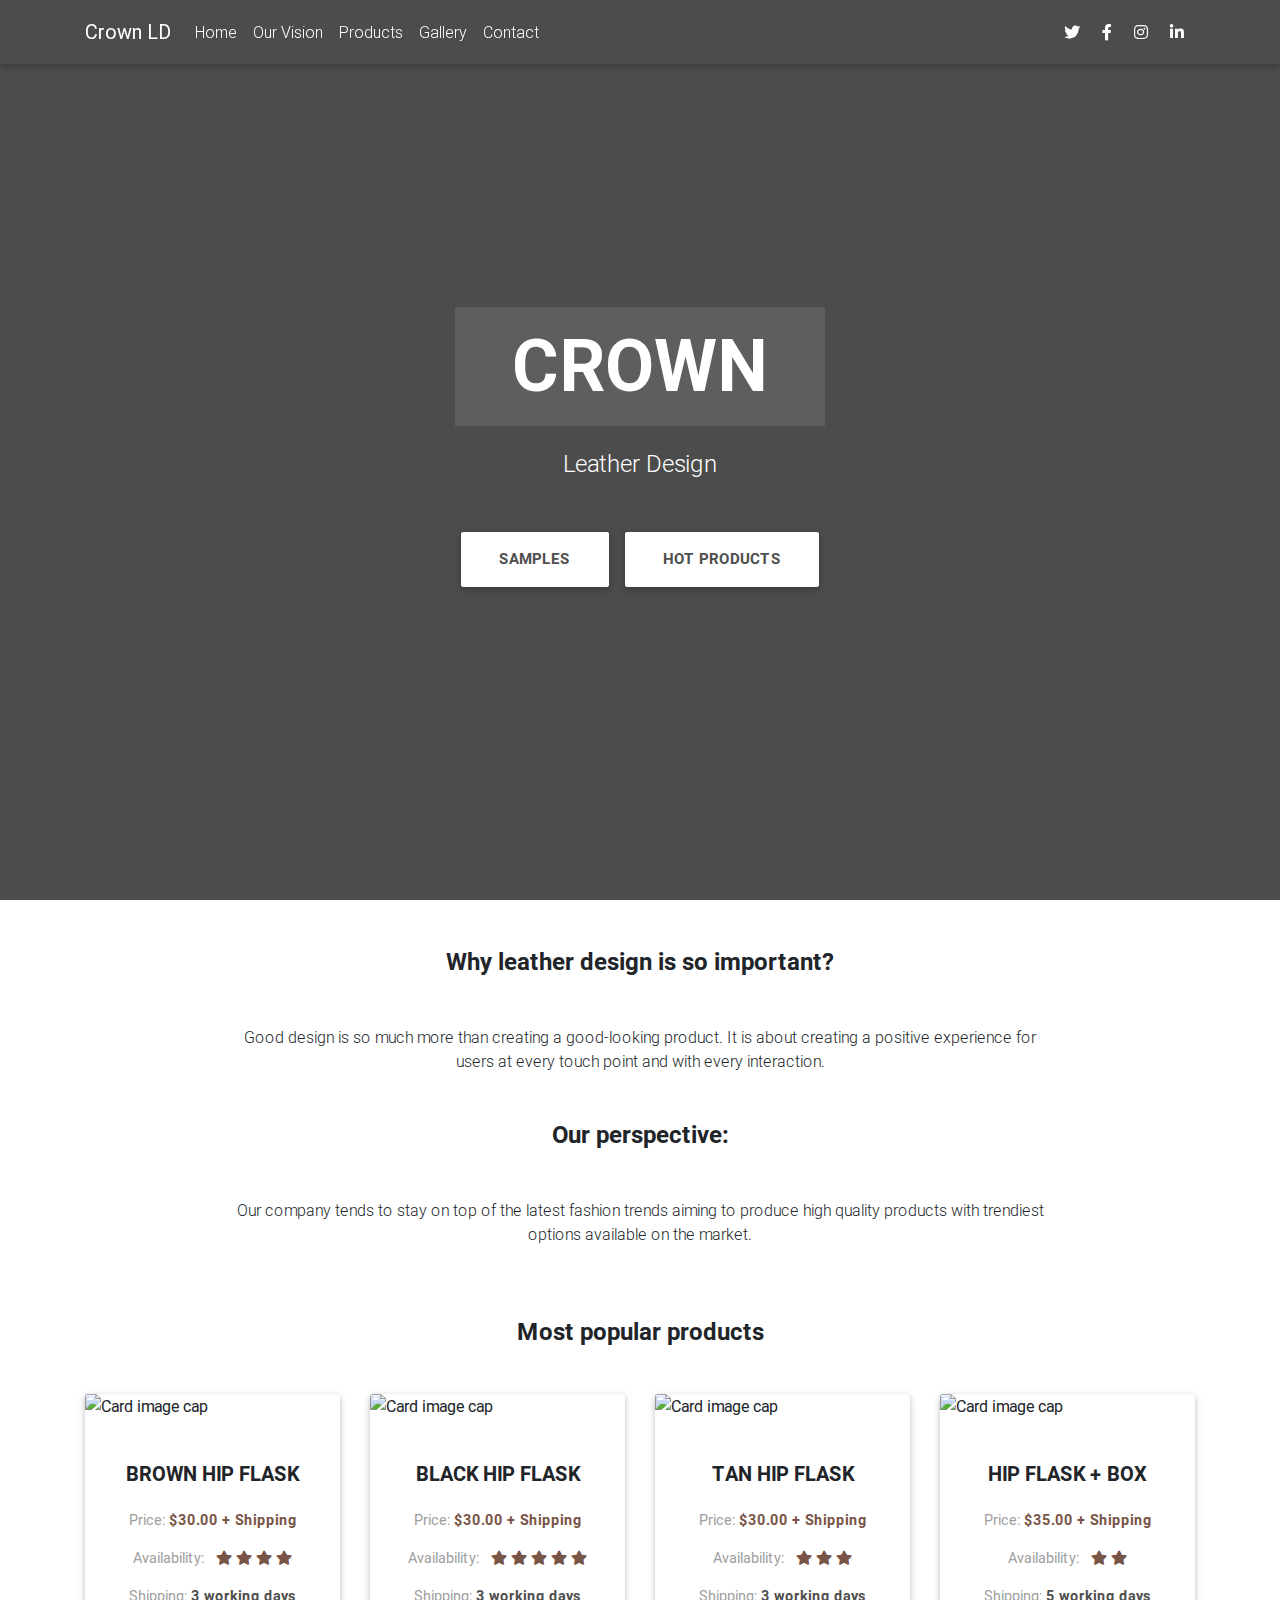
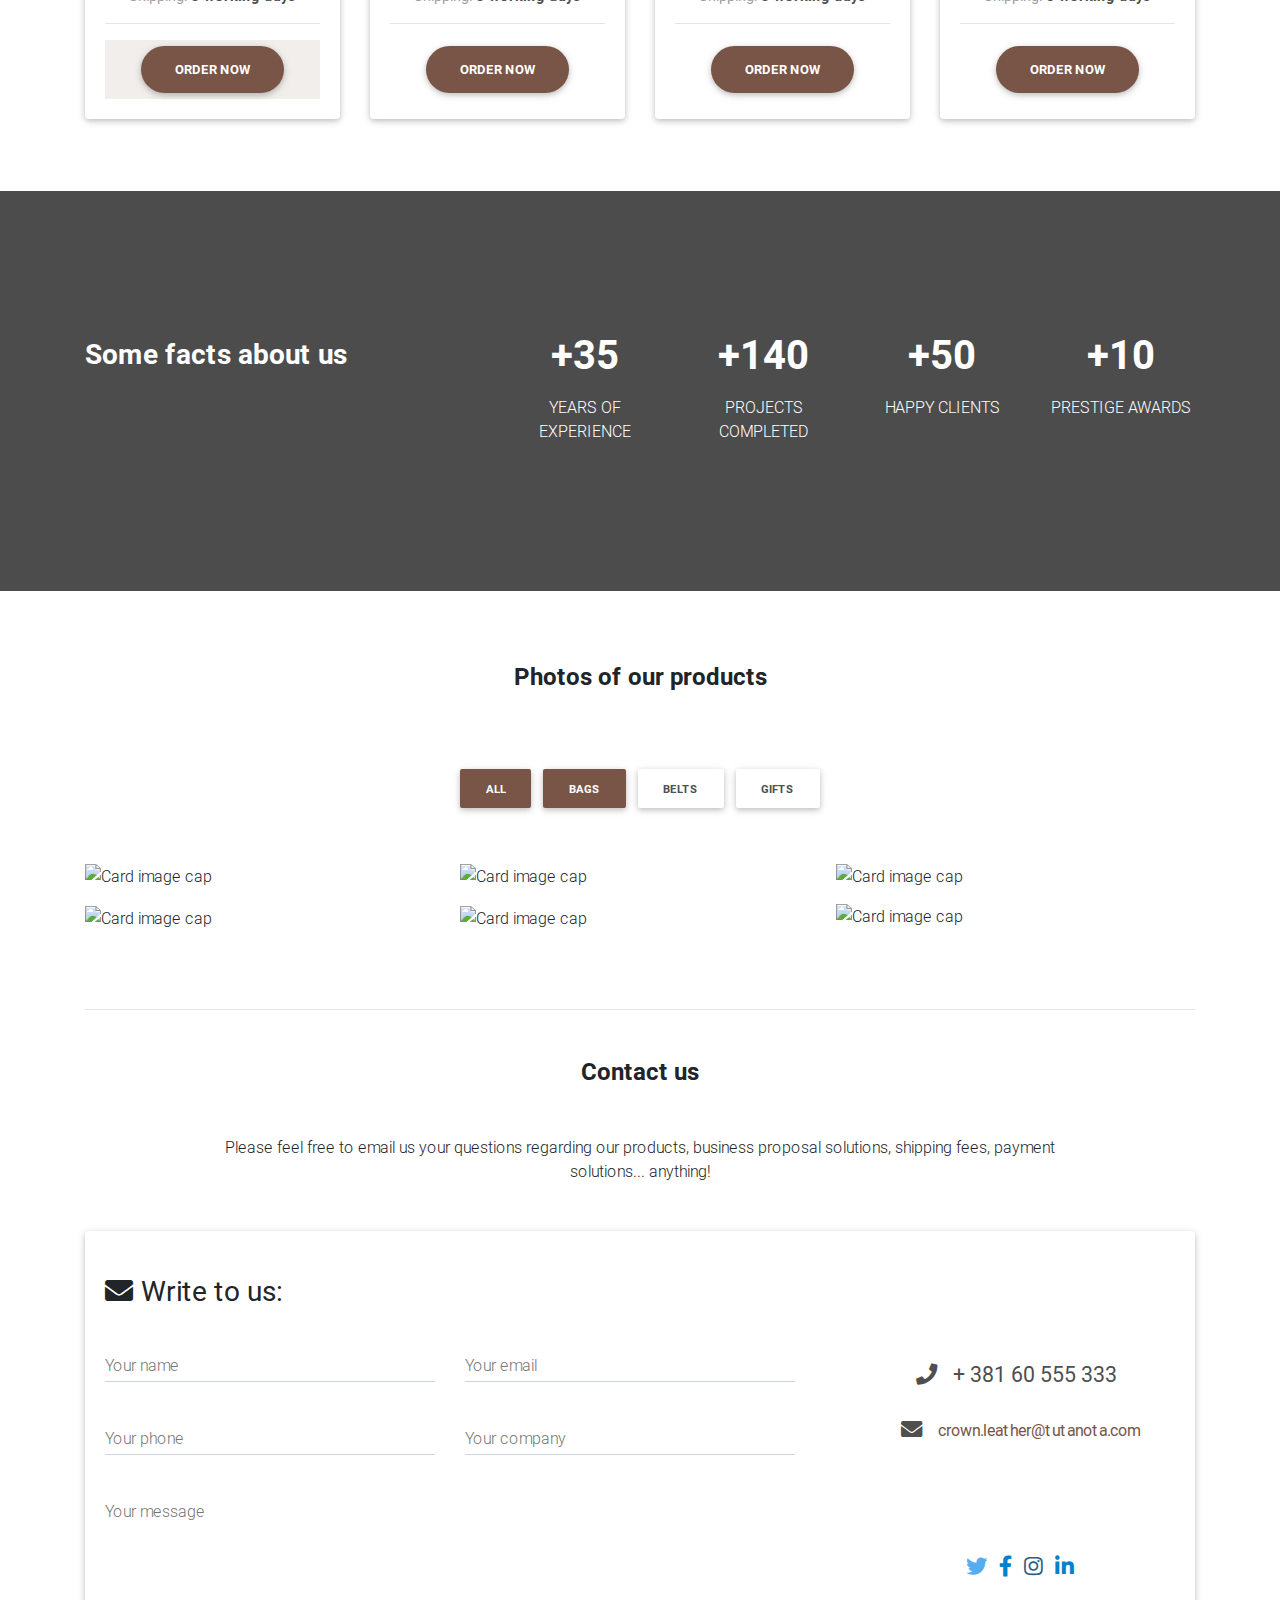
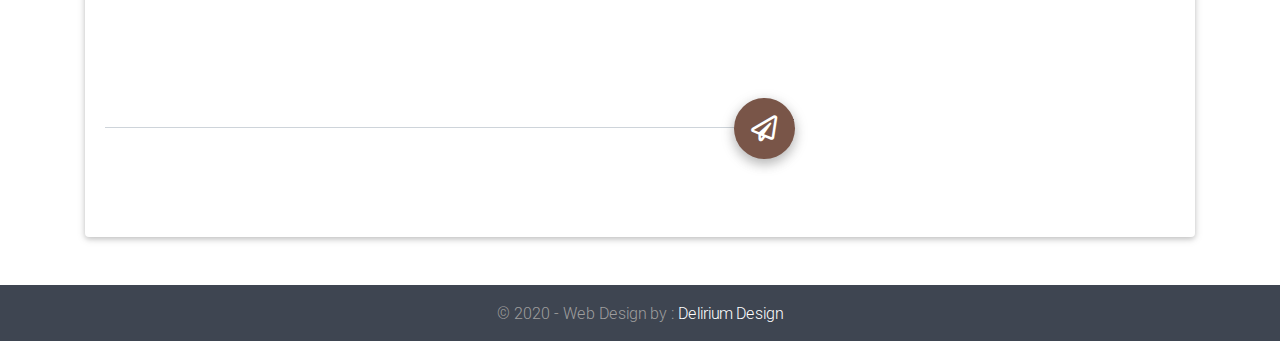
==== alt1/index.html @ 7d2aa482 "Update index.html" ====
<!DOCTYPE html>
<html lang="en">

<head>
  <meta charset="utf-8">
  <meta name="viewport" content="width=device-width, initial-scale=1, shrink-to-fit=no">
  <meta http-equiv="x-ua-compatible" content="ie=edge">
  <title>Crown Leather Design</title>
  <!-- Font Awesome -->
  <link rel="stylesheet" href="https://use.fontawesome.com/releases/v5.11.2/css/all.css">
  <!-- Bootstrap core CSS -->
  <link href="../css/bootstrap.min.css" rel="stylesheet">
  <!-- Material Design Bootstrap -->
  <link href="../css/mdb.min.css" rel="stylesheet">
  <style>
    html,
        body,
        header,
        .jarallax {
          height: 100%;
        }

        @media (min-width: 560px) and (max-width: 740px) {
          html,
          body,
          header,
          .jarallax {
            height: 500px;
          }
        }

        @media (min-width: 800px) and (max-width: 850px) {
            .navbar:not(.top-nav-collapse) {
                background: #3E4551!important;
            }
            .navbar {
              box-shadow: 0 2px 5px 0 rgba(0,0,0,.16), 0 2px 10px 0 rgba(0,0,0,.12) !important;
            }
        }
    </style>
</head>

<body class="intro-page">

  <!--Navigation & Intro-->
  <header>

    <!--Navbar-->
    <nav class="navbar fixed-top navbar-expand-lg navbar-dark scrolling-navbar">
      <div class="container">
        <a class="navbar-brand" href="#">
          <strong>Crown LD</strong>
        </a>
        <button class="navbar-toggler" type="button" data-toggle="collapse" data-target="#navbarSupportedContent"
          aria-controls="navbarSupportedContent" aria-expanded="false" aria-label="Toggle navigation">
          <span class="navbar-toggler-icon"></span>
        </button>
        <div class="collapse navbar-collapse" id="navbarSupportedContent">
          <!--Links-->
          <ul class="navbar-nav mr-auto smooth-scroll">
            <li class="nav-item">
              <a class="nav-link" href="#home">Home
                <span class="sr-only">(current)</span>
              </a>
            </li>
            <li class="nav-item">
              <a class="nav-link" href="#destination" data-offset="100">Our Vision</a>
            </li>
            <li class="nav-item">
              <a class="nav-link" href="#destinations" data-offset="100">Products</a>
            </li>
            <li class="nav-item">
              <a class="nav-link" href="#gallery1" data-offset="100">Gallery</a>
            </li>
            <li class="nav-item">
              <a class="nav-link" href="#contact" data-offset="100">Contact</a>
            </li>
          </ul>

          <!--Social Icons-->
          <ul class="navbar-nav nav-flex-icons">
            <li class="nav-item">
              <a class="nav-link">
                <i class="fab fa-twitter"></i>
              </a>
            </li>
            <li class="nav-item">
              <a class="nav-link">
                <i class="fab fa-facebook-f"></i>
              </a>
            </li>
            <li class="nav-item">
              <a class="nav-link">
                <i class="fab fa-instagram"></i>
              </a>
            </li>
            <li class="nav-item">
              <a class="nav-link">
                <i class="fab fa-linkedin-in"></i>
              </a>
            </li>
          </ul>
        </div>
      </div>
    </nav>
    <!--/Navbar-->

    <!-- Intro Section -->
    <div id="home" class="view jarallax" data-jarallax='{"speed": 0.2}' style="background-image: url(https://www.oeko-tex.com/fileadmin/_processed_/7/6/csm_Braunes_Leder_d5a7d9b0e4.jpg); background-repeat: no-repeat; background-size: cover; background-position: center center;">
      <div class="mask rgba-black-strong">
        <div class="container h-100 d-flex justify-content-center align-items-center">
          <div class="row smooth-scroll">
            <div class="col-md-12 white-text text-center">
              <div class="wow fadeInDown" data-wow-delay="0.4s">
                <h2 class="display-3 font-weight-bold text-uppercase mb-2 spacing rgba-white-slight px-4 py-3">
                  <strong>Crown</strong>
                </h2>

                <h4 class="subtext-header mt-4 mb-5">Leather Design</h4>
              </div>
              <a href="#gallery" data-offset="100" class="btn btn-white btn-lg font-weight-bold dark-grey-text wow fadeInUp"
                data-wow-delay="1.5s">Samples</a>
              <a href="#destinations" data-offset="100" class="btn btn-white btn-lg font-weight-bold dark-grey-text wow fadeInUp"
                data-wow-delay="2s">Hot Products</a>
            </div>
          </div>
        </div>
      </div>
    </div>

  </header>
  <!--/Navigation & Intro-->

  <!--Main content-->
  <main>

    <div class="container">

      <!--Section: Features v.1-->
      <section id="destination" class="mt-4">

        <!--Section heading-->
        <h4 class="text-center my-5 font-weight-bold wow fadeIn" data-wow-delay="0.2s">
          <strong>Why leather design is so important?</strong>
        </h4>
        <!--Section description-->
        <p class="text-center w-responsive mx-auto mb-5 wow fadeIn" data-wow-delay="0.2s">Good design is so much more than creating a good-looking product. It is about creating a positive experience for users at every touch point and with every interaction.</p>

        <!--Section heading-->
        <h4 class="text-center my-5 font-weight-bold wow fadeIn" data-wow-delay="0.2s">
          <strong>Our perspective:</strong>
        </h4>
        <!--Section description-->
        <p class="text-center w-responsive mx-auto mb-5 wow fadeIn" data-wow-delay="0.2s">Our company tends to stay on top of the latest fashion trends aiming to produce high quality products with trendiest options available on the market.</p>

      </section>
      <!--/Section: Features v.1-->
    </div>

    <div class="container">

      <!--Section: destination-->
      <section id="destinations" class="mt-4 mb-2">

        <!--Section heading-->
        <h4 class="text-center mb-5 mt-5 pt-4 font-weight-bold wow fadeIn" data-wow-delay="0.2s">
          <strong>Most popular products</strong>
        </h4>

        <!-- Grid row -->
        <div class="row">

          <!-- Grid column -->
          <div class="col-md-6 col-lg-3">

            <!--Card-->
            <div class="card card-personal mb-4">

              <!--Card image-->
              <div class="view overlay">
                <img class="card-img-top" src="https://cdn.shopify.com/s/files/1/0329/0909/products/DSC_9217_1024x1024.jpg" alt="Card image cap">
                <a href="#!">
                  <div class="mask rgba-brown-slight"></div>
                </a>
              </div>
              <!--Card image-->

              <!--Card content-->
              <div class="card-body text-center">

                <!--Title-->
                <a>
                  <h5 class="font-weight-bold text-uppercase my-4">Brown Hip Flask</h5>
                </a>

                <!--Text-->
                <p class="grey-text mt-2 font-small">Price:
                  <strong class="brown-text">$30.00 + Shipping</strong>
                </p>
                <p class="grey-text mt-2 font-small">Availability:
                  <!--Review-->
                  <i class="fas fa-star brown-text ml-2"> </i>
                  <i class="fas fa-star brown-text"> </i>
                  <i class="fas fa-star brown-text"> </i>
                  <i class="fas fa-star brown-text"> </i>
                </p>
                <p class="grey-text mt-2 font-small">Shipping:
                  <strong class="dark-grey-text">3 working days</strong>
                </p>

                <hr>
                <!--Grid column-->
                <div class="col-12 text-center mask rgba-brown-slight">
                  <button class="btn btn-brown font-weight-bold btn-rounded">
                    <strong>Order now</strong>
                  </button>
                </div>
                <!--Grid column-->

              </div>
              <!--Card content-->

            </div>
            <!--Card-->

          </div>
          <!-- Grid column -->

          <!-- Grid column -->
          <div class="col-md-6 col-lg-3">

            <!--Card-->
            <div class="card card-personal mb-4">

              <!--Card image-->
              <div class="view overlay">
                <img class="card-img-top" src="https://cdn.shopify.com/s/files/1/0329/0909/products/DSC_9220_with_initials_1024x1024.jpg" alt="Card image cap">
                <a href="#!">
                  <div class="mask rgba-brown-slight"></div>
                </a>
              </div>
              <!--Card image-->

              <!--Card content-->
              <div class="card-body text-center">

                <!--Title-->
                <a>
                  <h5 class="font-weight-bold text-uppercase my-4">Black Hip Flask</h5>
                </a>

                <!--Text-->
                <p class="grey-text mt-2 font-small">Price:
                  <strong class="brown-text">$30.00 + Shipping</strong>
                </p>
                <p class="grey-text mt-2 font-small">Availability:
                  <!--Review-->
                  <i class="fas fa-star brown-text ml-2"> </i>
                  <i class="fas fa-star brown-text"> </i>
                  <i class="fas fa-star brown-text"> </i>
                  <i class="fas fa-star brown-text"> </i>
                  <i class="fas fa-star brown-text"> </i>
                </p>
                <p class="grey-text mt-2 font-small">Shipping:
                  <strong class="dark-grey-text">3 working days</strong>
                </p>

                <hr>
                <!--Grid column-->
                <div class="col-12 text-center">
                  <button class="btn btn-brown font-weight-bold btn-rounded">
                    <strong>Order now</strong>
                  </button>
                </div>
                <!--Grid column-->

              </div>
              <!--Card content-->

            </div>
            <!--Card-->

          </div>
          <!-- Grid column -->

          <!-- Grid column -->
          <div class="col-md-6 col-lg-3">

            <!--Card-->
            <div class="card card-personal mb-4">

              <!--Card image-->
              <div class="view overlay">
                <img class="card-img-top" src="https://cdn.shopify.com/s/files/1/0329/0909/products/DSC_9218_1024x1024.jpg" alt="Card image cap">
                <a href="#!">
                  <div class="mask rgba-brown-slight"></div>
                </a>
              </div>
              <!--Card image-->

              <!--Card content-->
              <div class="card-body text-center">

                <!--Title-->
                <a>
                  <h5 class="font-weight-bold text-uppercase my-4">Tan Hip Flask</h5>
                </a>

                <!--Text-->
                <p class="grey-text mt-2 font-small">Price:
                  <strong class="brown-text">$30.00 + Shipping</strong>
                </p>
                <p class="grey-text mt-2 font-small">Availability:
                  <!--Review-->
                  <i class="fas fa-star brown-text ml-2"> </i>
                  <i class="fas fa-star brown-text"> </i>
                  <i class="fas fa-star brown-text"> </i>
                </p>
                <p class="grey-text mt-2 font-small">Shipping:
                  <strong class="dark-grey-text">3 working days</strong>
                </p>

                <hr>
                <!--Grid column-->
                <div class="col-12 text-center">
                  <button class="btn btn-brown font-weight-bold btn-rounded">
                    <strong>Order now</strong>
                  </button>
                </div>
                <!--Grid column-->

              </div>
              <!--Card content-->

            </div>
            <!--Card-->

          </div>
          <!-- Grid column -->

          <!-- Grid column -->
          <div class="col-md-6 col-lg-3">

            <!--Card-->
            <div class="card card-personal mb-4">

              <!--Card image-->
              <div class="view overlay">
                <img class="card-img-top" src="https://cdn.shopify.com/s/files/1/0329/0909/products/DSC_6748_copy_1024x1024.jpg" alt="Card image cap">
                <a href="#!">
                  <div class="mask rgba-white-slight"></div>
                </a>
              </div>
              <!--Card image-->

              <!--Card content-->
              <div class="card-body text-center">

                <!--Title-->
                <a>
                  <h5 class="font-weight-bold text-uppercase my-4">Hip Flask + Box</h5>
                </a>

                <!--Text-->
                <p class="grey-text mt-2 font-small">Price:
                  <strong class="brown-text">$35.00 + Shipping</strong>
                </p>
                <p class="grey-text mt-2 font-small">Availability:
                  <!--Review-->
                  <i class="fas fa-star brown-text ml-2"> </i>
                  <i class="fas fa-star brown-text"> </i>
                </p>
                <p class="grey-text mt-2 font-small">Shipping:
                  <strong class="dark-grey-text">5 working days</strong>
                </p>

                <hr>
                <!--Grid column-->
                <div class="col-12 text-center">
                  <button class="btn btn-brown font-weight-bold btn-rounded">
                    <strong>Order now</strong>
                  </button>
                </div>
                <!--Grid column-->

              </div>
              <!--Card content-->

            </div>
            <!--Card-->

          </div>
          <!-- Grid column -->

        </div>
        <!-- Grid row -->

      </section>
      <!--/Section: destination-->

    </div>

    <!--Streak-->
    <div class="streak streak-photo streak-long-2 mt-5" style="background-image: url('https://cdn-s3.sappi.com/s3fs-public/saco_C.jpg');">
      <div class="flex-center rgba-black-strong">
        <div class="container h-100 d-flex justify-content-center align-items-center">

          <!-- Section heading -->
          <h3 class="text-center mb-5 pb-4 white-text font-weight-bold wow fadeIn" data-wow-delay="0.5s">
            <strong>Some facts about us</strong>
          </h3>

          <hr>

          <!--First row-->
          <div class="row text-center">

            <!--First column-->
            <div class="col-md-3 mb-2">
              <h1 class="white-text mb-1 font-weight-bold">+35</h1>
              <p class="white-text text-uppercase mt-3">Years of Experience</p>
            </div>
            <!--/First column-->

            <!--Second column-->
            <div class="col-md-3 mb-2">
              <h1 class="white-text mb-1 font-weight-bold">+140</h1>
              <p class="white-text text-uppercase mt-3">Projects Completed</p>
            </div>
            <!--/Second column-->

            <!--Third column-->
            <div class="col-md-3 mb-2">
              <h1 class="white-text mb-1 font-weight-bold">+50</h1>
              <p class="white-text text-uppercase mt-3">Happy Clients</p>
            </div>
            <!--/Third column-->

            <!--Fourth column-->
            <div class="col-md-3">
              <h1 class="white-text mb-1 font-weight-bold">+10</h1>
              <p class="white-text text-uppercase mt-3">Prestige Awards</p>
            </div>
            <!--/Fourth column-->

          </div>
          <!--First row-->
        </div>

      </div>
    </div>
    <!--/Streak-->

    <div class="container">

      <!-- Section: Gallery -->
      <section class="mb-5 pb-3" id="gallery1">

        <!--Section heading-->
        <h4 class="text-center mb-5 my-5 py-4 font-weight-bold wow fadeIn" data-wow-delay="0.2s">
          <strong>Photos of our products</strong>
        </h4>

        <!-- Grid row -->
        <div class="row">

          <!-- Grid column -->
          <div class="col-md-12 d-flex justify-content-center mb-5">

            <button type="button" class="btn btn-brown btn-md white-text font-weight-bold waves-effect filter"
              data-rel="all">All</button>
            <button type="button" class="btn btn-brown btn-md white-grey-text font-weight-bold waves-effect filter"
              data-rel="1">Bags</button>
            <button type="button" class="btn btn-white btn-md dark-grey-text font-weight-bold waves-effect filter"
              data-rel="2">Belts</button>
            <button type="button" class="btn btn-white btn-md dark-grey-text font-weight-bold waves-effect filter"
              data-rel="3">Gifts</button>

          </div>
          <!-- Grid column -->

        </div>
        <!-- Grid row -->

        <!-- Grid row -->
        <div class="gallery" id="gallery">

          <!-- Grid column -->
          <div class="mb-3 pics animation all 3">
            <img class="img-fluid" src="https://cdn.shopify.com/s/files/1/0329/0909/products/DSC_9221_1024x1024.jpg" alt="Card image cap">
          </div>
          <!-- Grid column -->

          <!-- Grid column -->
          <div class="mb-3 pics animation all 1">
            <img class="img-fluid" src="http://www.mosieurmanga.com/wp-content/uploads/2018/08/womens-crossbody-bottega-veneta-napoli-intrecciato-small-leather-bag-taupe-grey_2.jpg" alt="Card image cap">
          </div>
          <!-- Grid column -->

          <!-- Grid column -->
          <div class="mb-3 pics animation all 1">
            <img class="img-fluid" src="http://www.mosieurmanga.com/wp-content/uploads/2018/08/womens-crossbody-a-p-c-half-moon-leather-cross-body-bag-mahogany-brown_1.jpg" alt="Card image cap">
          </div>
          <!-- Grid column -->

          <!-- Grid column -->
          <div class="mb-3 pics animation all 3">
            <img class="img-fluid" src="https://cdn.shopify.com/s/files/1/0329/0909/products/DSC_9221_1024x1024.jpg" alt="Card image cap">
            </div>
          <!-- Grid column -->

          <!-- Grid column -->
          <div class="mb-3 pics animation all 3">
            	<img class="img-fluid" src="https://cdn.shopify.com/s/files/1/0329/0909/products/DSC_9221_1024x1024.jpg" alt="Card image cap">
          </div>
          <!-- Grid column -->

          <!-- Grid column -->
          <div class="mb-3 pics animation all 1">
            <!--Image-->
            <div class="view overlay animation all 1">
              <img class="img-fluid" src="http://www.mosieurmanga.com/wp-content/uploads/2018/12/womens-shoulder-mansur-gavriel-red-lined-leather-shoulder-bag-black_1.jpg" alt="Card image cap">
                <div class="mask flex-center rgba-brown-strong animation all 1">
                        <h4 class="white-text font-weight-normal">Lorem ipsum dolor sit amet</h4>
                    </div>
                </div>
            <!--/Image-->
          </div>
          <!-- Grid column -->

        </div>
        <!-- Grid row -->

      </section>
      <!-- Section: Gallery -->

      <hr>

    </div>

    <div class="container">

      <!-- Section: Contact v.3 -->
      <section class="contact-section my-5" id="contact">

        <!-- Section heading -->
        <h4 class="font-weight-bold text-center my-5">Contact us</h4>
        <!-- Section description -->
        <p class="text-center w-responsive mx-auto mb-5">Please feel free to email us your questions regarding our products, business proposal solutions, shipping fees, payment solutions... anything!</p>


        <!-- Form with header -->
        <div class="card">

          <!-- Grid row -->
          <div class="row">

            <!-- Grid column -->
            <div class="col-lg-8">

              <div class="card-body form">

                <!-- Header -->
                <h3 class="mt-4"><i class="fas fa-envelope pr-2"></i>Write to us:</h3>

                <!-- Grid row -->
                <div class="row">

                  <!-- Grid column -->
                  <div class="col-md-6">
                    <div class="md-form mb-0">
                      <input type="text" id="form-contact-name" class="form-control">
                      <label for="form-contact-name" class="">Your name</label>
                    </div>
                  </div>
                  <!-- Grid column -->

                  <!-- Grid column -->
                  <div class="col-md-6">
                    <div class="md-form mb-0">
                      <input type="text" id="form-contact-email" class="form-control">
                      <label for="form-contact-email" class="">Your email</label>
                    </div>
                  </div>
                  <!-- Grid column -->

                </div>
                <!-- Grid row -->

                <!-- Grid row -->
                <div class="row">

                  <!-- Grid column -->
                  <div class="col-md-6">
                    <div class="md-form mb-0">
                      <input type="text" id="form-contact-phone" class="form-control">
                      <label for="form-contact-phone" class="">Your phone</label>
                    </div>
                  </div>
                  <!-- Grid column -->

                  <!-- Grid column -->
                  <div class="col-md-6">
                    <div class="md-form mb-0">
                      <input type="text" id="form-contact-company" class="form-control">
                      <label for="form-contact-company" class="">Your company</label>
                    </div>
                  </div>
                  <!-- Grid column -->

                </div>
                <!-- Grid row -->

                <!-- Grid row -->
                <div class="row">

                  <!-- Grid column -->
                  <div class="col-md-12">
                    <div class="md-form mb-0">
                      <textarea type="text" id="form-contact-message" class="form-control md-textarea" rows="8"></textarea>
                      <label for="form-contact-message">Your message</label>
                      <a class="btn-floating btn-lg brown">
                        <i class="far fa-paper-plane"></i>
                      </a>
                    </div>
                  </div>
                  <!-- Grid column -->

                </div>
                <!-- Grid row -->

              </div>

            </div>
            <!-- Grid column -->

            <!-- Grid column -->
            <div class="col-lg-4">

              <div class="card-body text-center h-100 dark-grey-text">

                <!--<h3 class="my-4 pb-2">Alternative options</h3>
                <ul class="text-lg-left list-unstyled ml-4 my-5">
                  <li>
                    <p><i class="fas fa-phone pr-3"></i>+ 381 60 555 333</p>
                  </li>
                  <li>
                    <p><i class="fas fa-envelope pr-3"></i><a href="crown.leather@tutanota.com">Send us direct email</a></p>
                  </li>
                </ul>-->
                <hr class="hr-light my-5">
                <ul class="list-inline text-center list-unstyled">
                  <li class="list-inline-item fa-lg">
                    <p></p>
                      <p><i class="fas fa-phone pr-3"></i>+ 381 60 555 333</p>
                    </li>
                  <li class="list-inline-item">
                    <p></p>
                      <p><i class="fas fa-envelope pr-3 fa-lg"></i><a href="mailto:crown.leather@tutanota.com?subject=Feedback&body=Get in touch" class="brown-text">crown.leather@tutanota.com</a></p>
                    </li>
                </ul>
                <hr class="hr-light my-5">
                <ul class="list-inline text-center list-unstyled">
                  <li class="list-inline-item">
                    <a class="p2 fa-lg tw-ic" href="https://about.twitter.com/" target="_blank">
                      <i class="fab fa-twitter"></i>
                    </a>
                  </li>
                  <li class="list-inline-item">
                    <a class="p2 fa-lg li-ic" href="https://www.facebook.com/groups/" target="_blank">
                      <i class="fab fa-facebook-f"></i>
                    </a>
                  </li>
                  <li class="list-inline-item">
                    <a class="p2 fa-lg ins-ic" href="https://business.instagram.com/" target="_blank">
                      <i class="fab fa-instagram"></i>
                    </a>
                  </li>
                  <li class="list-inline-item">
                    <a class="p2 fa-lg li-ic" href="https://business.linkedin.com/marketing-solutions/linkedin-pages" target="_blank">
                      <i class="fab fa-linkedin-in"></i>
                    </a>
                  </li>
                </ul>

              </div>

            </div>
            <!-- Grid column -->

          </div>
          <!-- Grid row -->

        </div>
        <!-- Form with header -->

      </section>
      <!-- Section: Contact v.3 -->

    </div>

  </main>
  <!--/Main content-->

  <!--Footer-->
  <footer class="page-footer stylish-color-dark text-center">

    <!--Footer Links-->

      <div class="py-3 align-items-center">

        <!--Grid column-->
        <div class="col-md-12 grey-text">

          <!--Copyright-->
          © 2020 - Web Design by : <a href="#" target="_blank"> Delirium Design
            </a>
          <!--/.Copyright-->

        </div>

      </div>

    </div>

  </footer>
  <!--/.Footer-->
  <!-- SCRIPTS -->

  <!-- JQuery -->
  <script type="text/javascript" src="js/jquery-3.4.1.min.js"></script>

  <!-- Bootstrap tooltips -->
  <script type="text/javascript" src="js/popper.min.js"></script>

  <!-- Bootstrap core JavaScript -->
  <script type="text/javascript" src="js/bootstrap.min.js"></script>

  <!-- MDB core JavaScript -->
  <script type="text/javascript" src="js/mdb.min.js"></script>
  <script>
    $(function () {
      var selectedClass = "";
      $(".filter").click(function () {
        selectedClass = $(this).attr("data-rel");
        $("#gallery").fadeTo(100, 0.1);
        $("#gallery div").not("." + selectedClass).fadeOut().removeClass('animation');
        setTimeout(function () {
          $("." + selectedClass).fadeIn().addClass('animation');
          $("#gallery").fadeTo(300, 1);
        }, 300);
      });
    });

  </script>

  <script>
    //Animation init
    new WOW().init();

    //Modal
    $('#myModal').on('shown.bs.modal', function () {
      $('#myInput').focus()
    })

    // Material Select Initialization
    $(document).ready(function () {
      $('.mdb-select').material_select();
    });

    // MDB Lightbox Init
    $(function () {
      $("#mdb-lightbox-ui").load("mdb-addons/mdb-lightbox-ui.html");
    });

  </script>

  <script>
    // Data Picker Initialization
    $('.datepicker').pickadate();

  </script>
  <script>
    var countries = [
      "Afghanistan",
      "Albania",
      "Algeria",
      "Andorra",
      "Angola",
      "Antigua and Barbuda",
      "Argentina",
      "Armenia",
      "Australia",
      "Austria",
      "Azerbaijan",
      "Bahamas",
      "Bahrain",
      "Bangladesh",
      "Barbados",
      "Belarus",
      "Belgium",
      "Belize",
      "Benin",
      "Bhutan",
      "Bolivia",
      "Bosnia and Herzegovina",
      "Botswana",
      "Brazil",
      "Brunei",
      "Bulgaria",
      "Burkina Faso",
      "Burundi",
      "Cabo Verde",
      "Cambodia",
      "Cameroon",
      "Canada",
      "Central African Republic (CAR)",
      "Chad",
      "Chile",
      "China",
      "Colombia",
      "Comoros",
      "Costa Rica",
      "Cote d'Ivoire",
      "Croatia",
      "Cuba",
      "Cyprus",
      "Czech Republic",
      "Denmark",
      "Djibouti",
      "Dominica",
      "Dominican Republic",
      "Ecuador",
      "Egypt",
      "El Salvador",
      "Equatorial Guinea",
      "Eritrea",
      "Estonia",
      "Ethiopia",
      "Fiji",
      "Finland",
      "France",
      "Gabon",
      "Gambia",
      "Georgia",
      "Germany",
      "Ghana",
      "Greece",
      "Grenada",
      "Guatemala",
      "Guinea",
      "Guinea-Bissau",
      "Guyana",
      "Haiti",
      "Honduras",
      "Hungary",
      "Iceland",
      "India",
      "Indonesia",
      "Iran",
      "Iraq",
      "Ireland",
      "Israel",
      "Italy",
      "Jamaica",
      "Japan",
      "Jordan",
      "Kazakhstan",
      "Kenya",
      "Kiribati",
      "Kosovo",
      "Kuwait",
      "Kyrgyzstan",
      "Laos",
      "Latvia",
      "Lebanon",
      "Lesotho",
      "Liberia",
      "Libya",
      "Liechtenstein",
      "Lithuania",
      "Luxembourg",
      "Macedonia (FYROM)",
      "Madagascar",
      "Malawi",
      "Malaysia",
      "Maldives",
      "Mali",
      "Malta",
      "Marshall Islands",
      "Mauritania",
      "Mauritius",
      "Mexico",
      "Micronesia",
      "Moldova",
      "Monaco",
      "Mongolia",
      "Montenegro",
      "Morocco",
      "Mozambique",
      "Myanmar (Burma)",
      "Namibia",
      "Nauru",
      "Nepal",
      "Netherlands",
      "New Zealand",
      "Nicaragua",
      "Niger",
      "Nigeria",
      "North Korea",
      "Norway",
      "Oman",
      "Pakistan",
      "Palau",
      "Palestine",
      "Panama",
      "Papua New Guinea",
      "Paraguay",
      "Peru",
      "Philippines",
      "Poland",
      "Portugal",
      "Qatar",
      "Romania",
      "Russia",
      "Rwanda",
      "Saint Kitts and Nevis",
      "Saint Lucia",
      "Saint Vincent and the Grenadines",
      "Samoa",
      "San Marino",
      "Sao Tome and Principe",
      "Saudi Arabia",
      "Senegal",
      "Serbia",
      "Seychelles",
      "Sierra Leone",
      "Singapore",
      "Slovakia",
      "Slovenia",
      "Solomon Islands",
      "Somalia",
      "South Africa",
      "South Korea",
      "South Sudan",
      "Spain",
      "Sri Lanka",
      "Sudan",
      "Suriname",
      "Swaziland",
      "Sweden",
      "Switzerland",
      "Syria",
      "Taiwan",
      "Tajikistan",
      "Tanzania",
      "Thailand",
      "Timor-Leste",
      "Togo",
      "Tonga",
      "Trinidad and Tobago",
      "Tunisia",
      "Turkey",
      "Turkmenistan",
      "Tuvalu",
      "Uganda",
      "Ukraine",
      "United Arab Emirates (UAE)",
      "United Kingdom (UK)",
      "United States of America (USA)",
      "Uruguay",
      "Uzbekistan",
      "Vanuatu",
      "Vatican City (Holy See)",
      "Venezuela",
      "Vietnam",
      "Yemen",
      "Zambia",
      "Zimbabwe"
    ];

    $('#form-autocomplete-1').mdb_autocomplete({
      data: countries
    });

  </script>
</body>

</html>
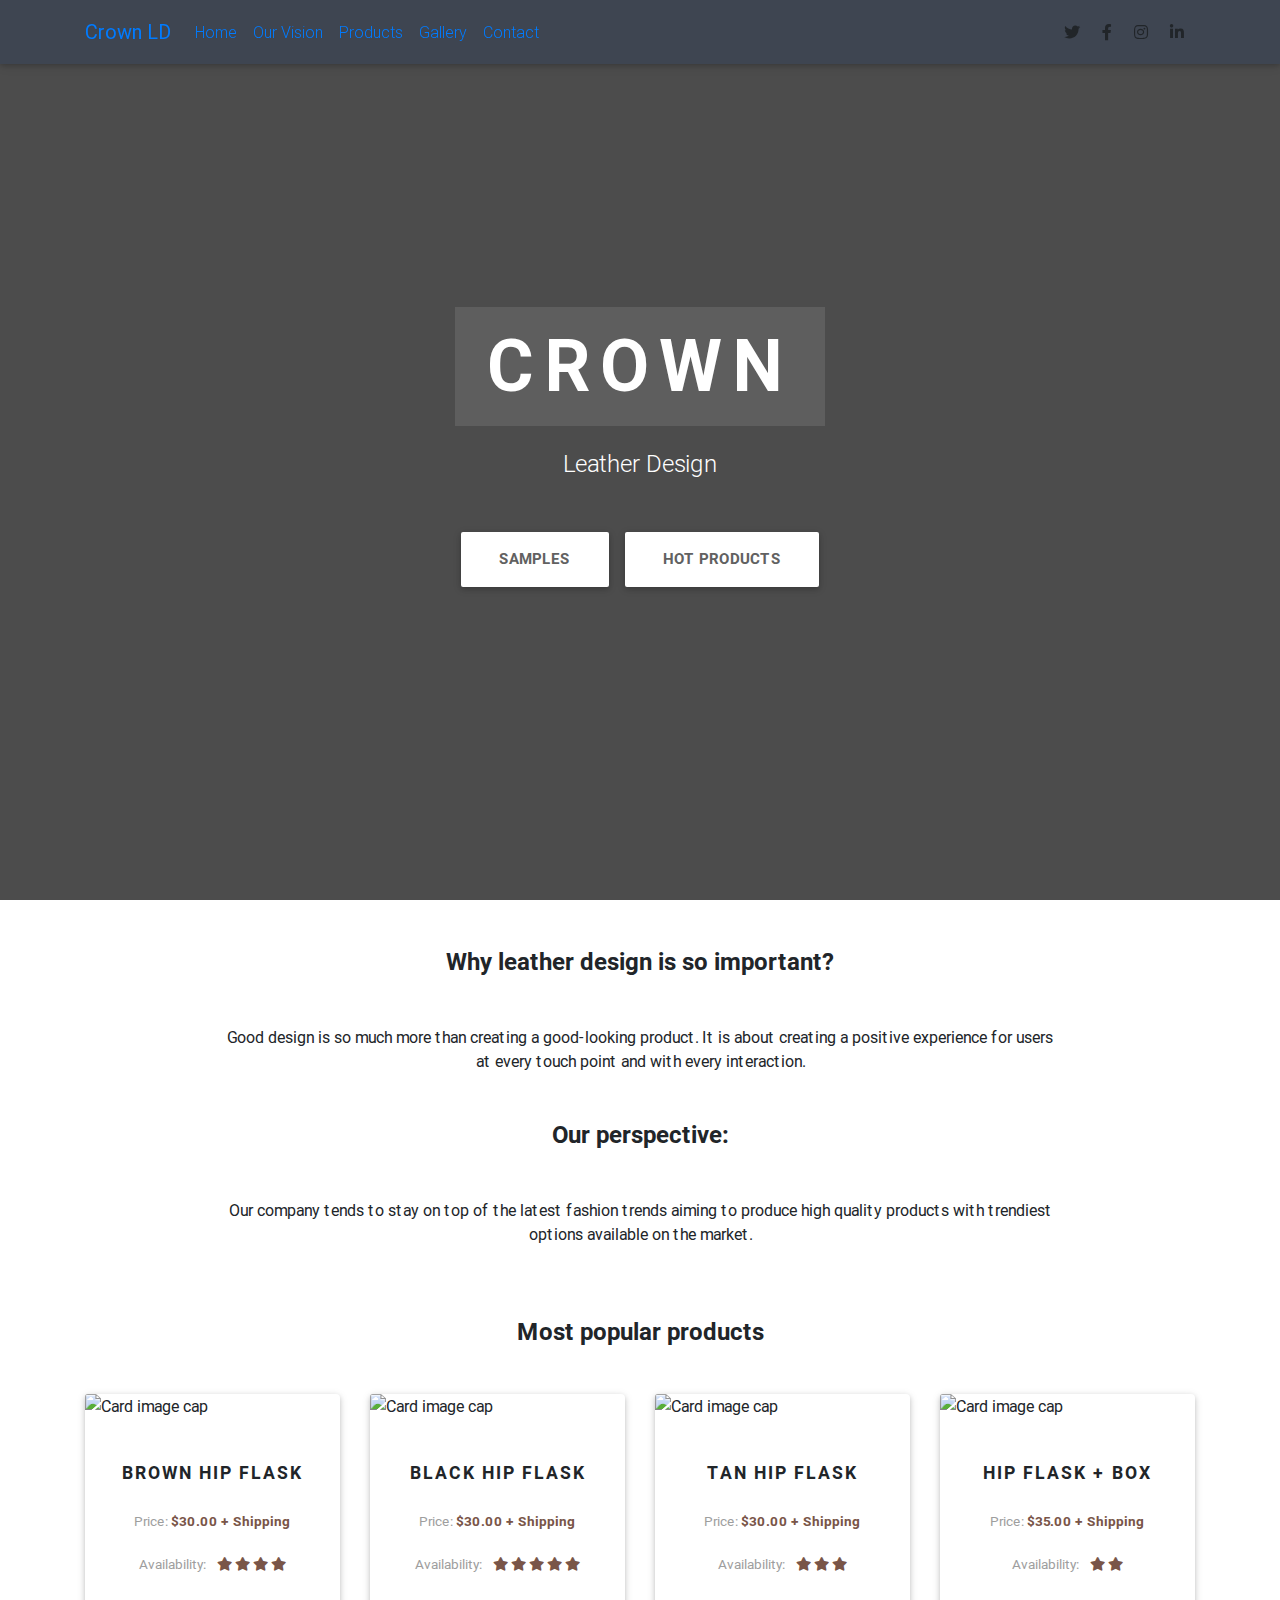
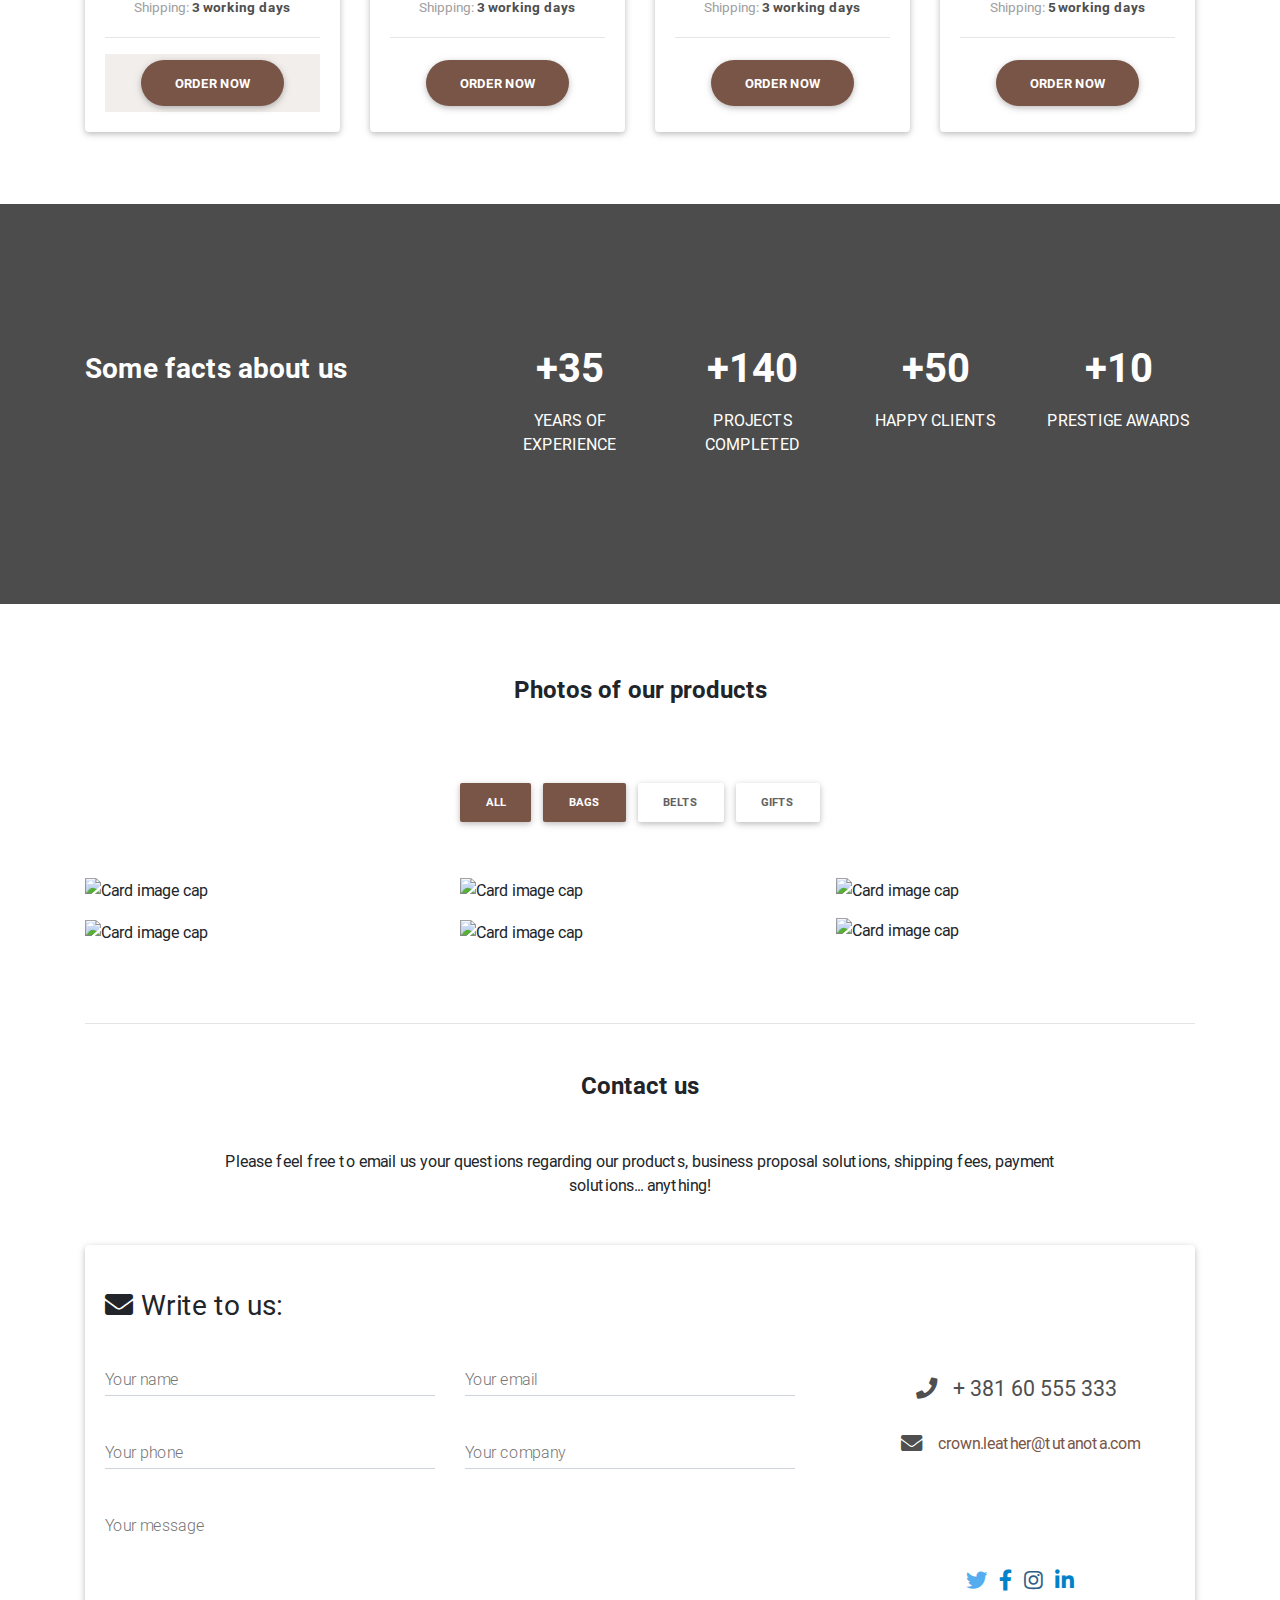
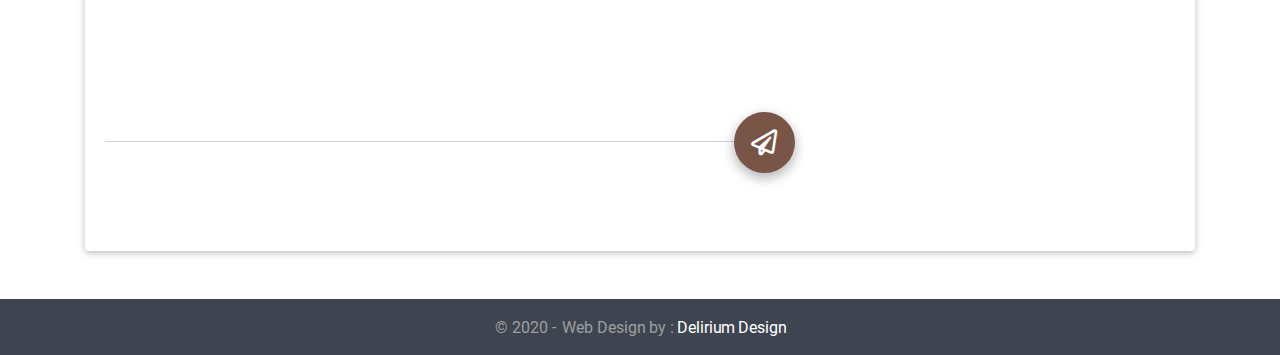
==== commit 849c833c: "Update index.html" ====
--- a/alt1/index.html
+++ b/alt1/index.html
@@ -40,13 +40,13 @@
     </style>
 </head>
 
-<body class="intro-page">
+<body class="intro-page travel-lp">
 
   <!--Navigation & Intro-->
   <header>
 
     <!--Navbar-->
-    <nav class="navbar fixed-top navbar-expand-lg navbar-dark scrolling-navbar">
+    <nav class="navbar fixed-top navbar-expand-lg navbar-brown-dark scrolling-navbar">
       <div class="container">
         <a class="navbar-brand" href="#">
           <strong>Crown LD</strong>
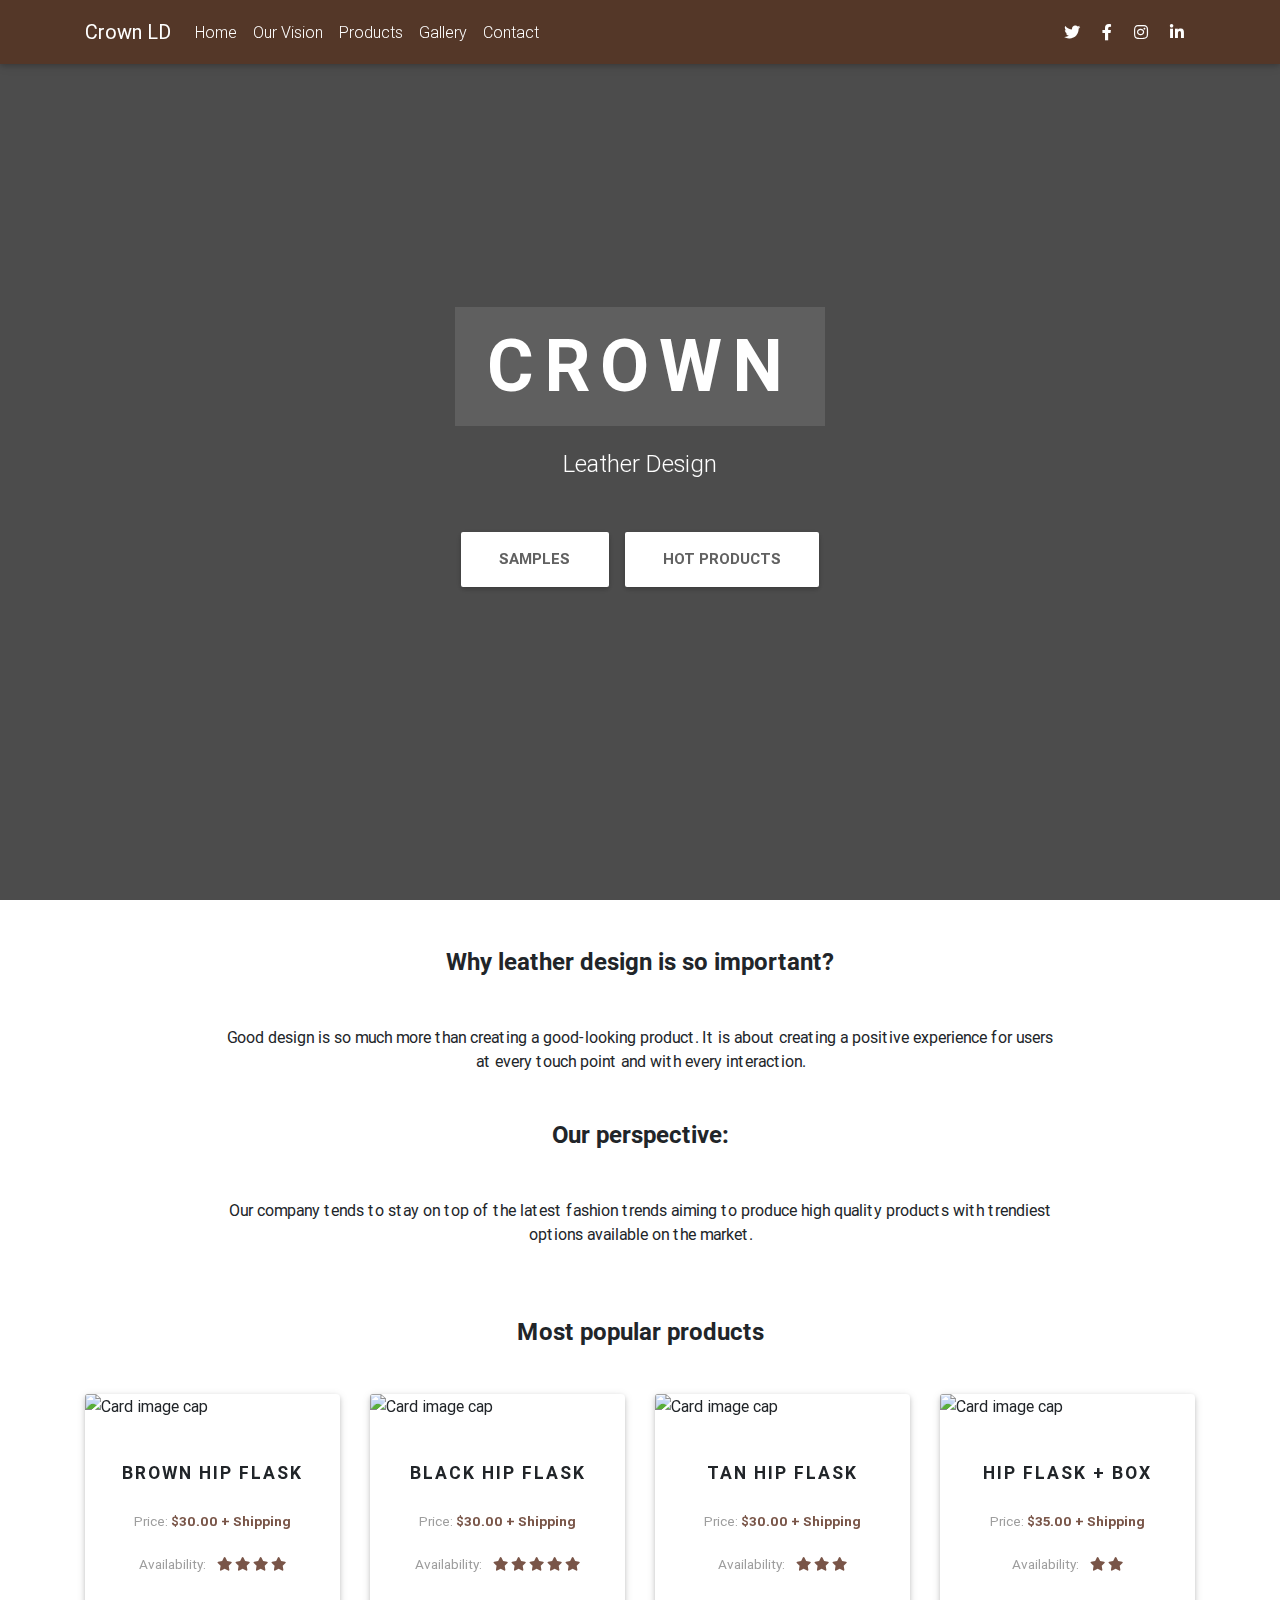
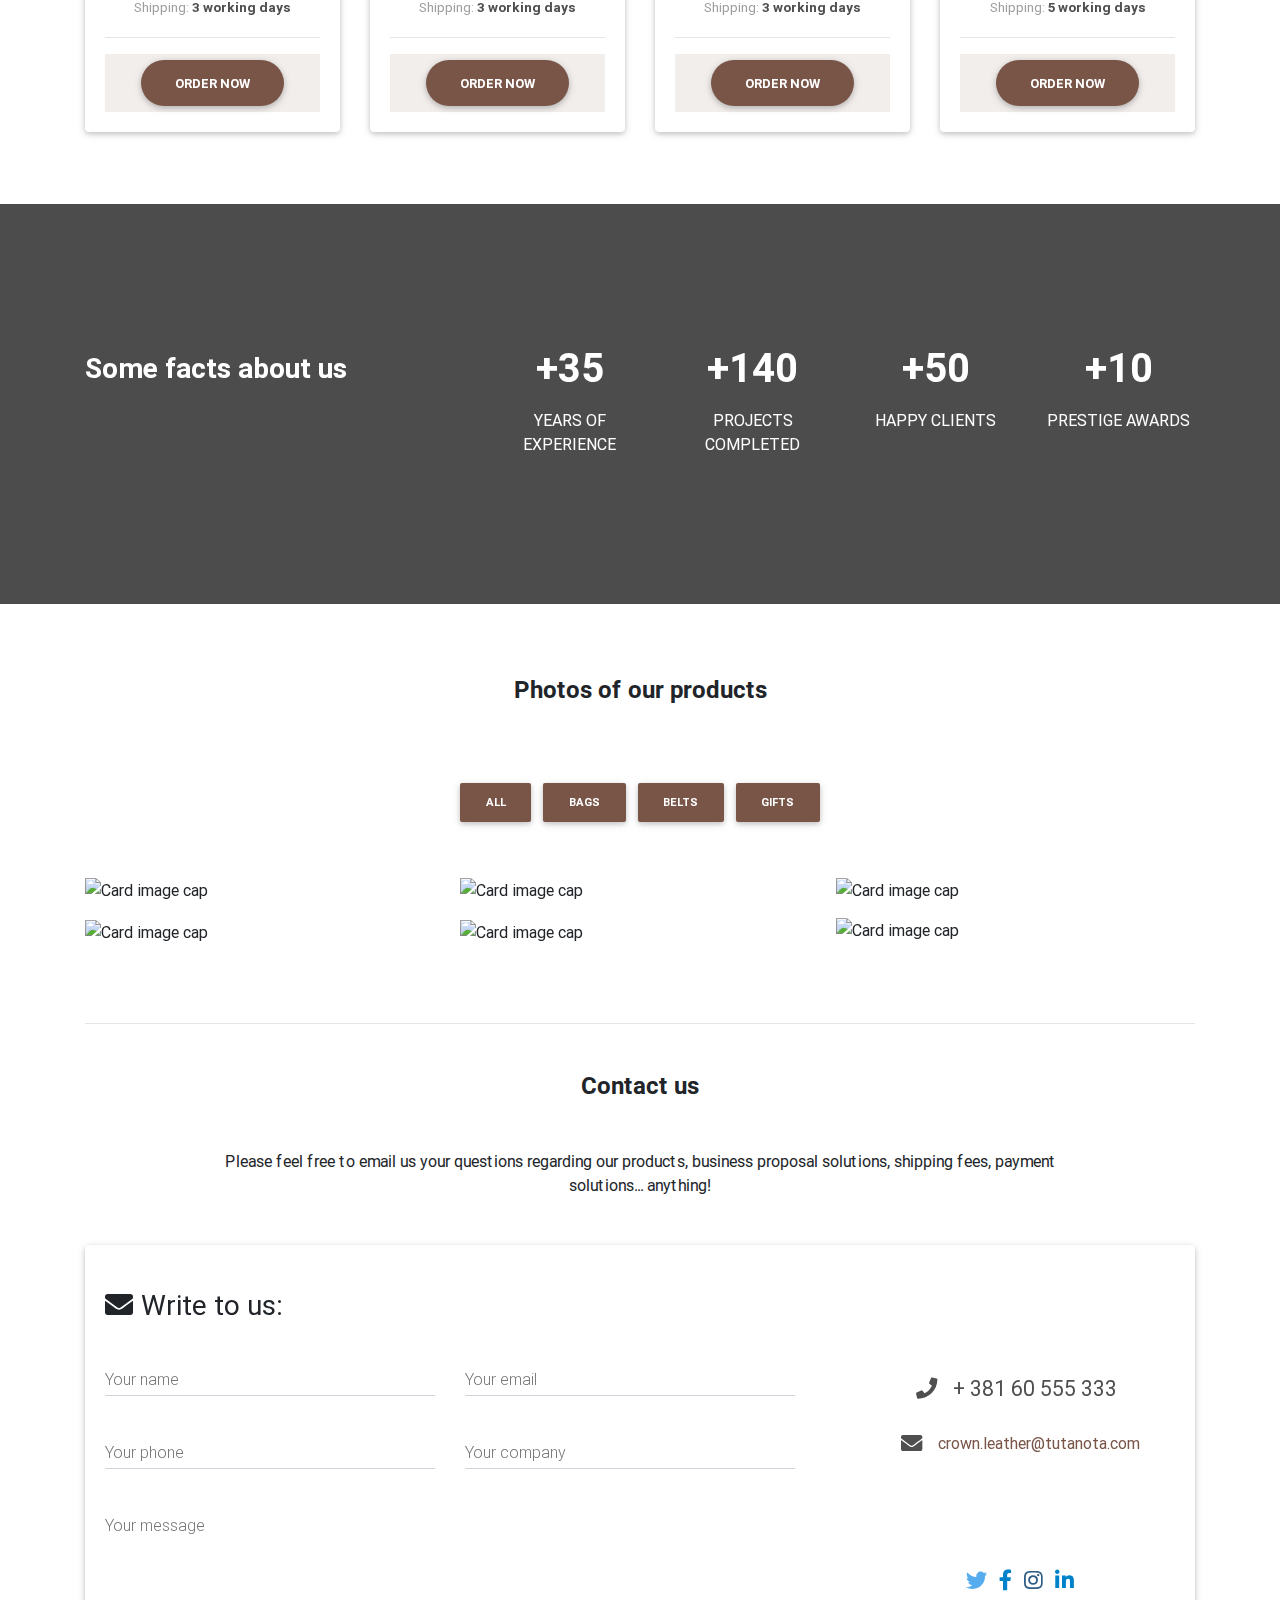
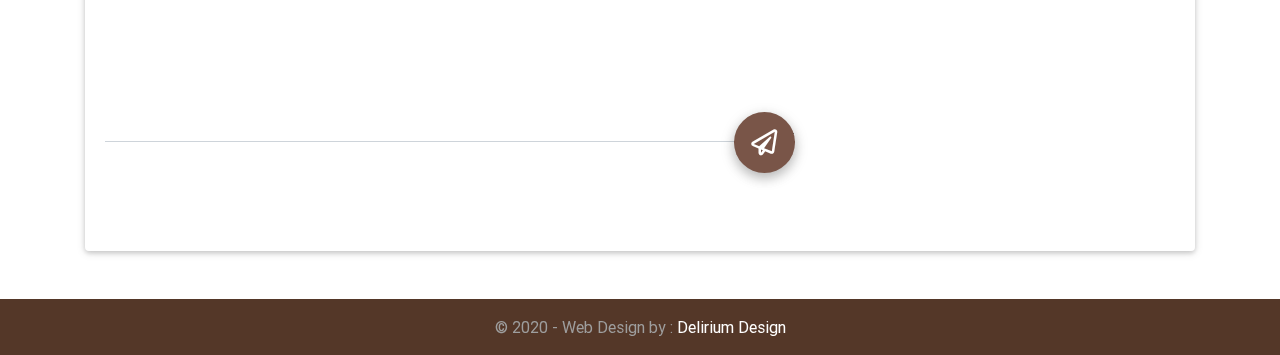
==== commit fcb4ec69: "2708" ====
--- a/alt1/index.html
+++ b/alt1/index.html
@@ -46,7 +46,7 @@
   <header>
 
     <!--Navbar-->
-    <nav class="navbar fixed-top navbar-expand-lg navbar-brown-dark scrolling-navbar">
+    <nav class="navbar fixed-top navbar-expand-lg navbar-dark scrolling-navbar">
       <div class="container">
         <a class="navbar-brand" href="#">
           <strong>Crown LD</strong>
@@ -118,9 +118,9 @@
 
                 <h4 class="subtext-header mt-4 mb-5">Leather Design</h4>
               </div>
-              <a href="#gallery" data-offset="100" class="btn btn-white btn-lg font-weight-bold dark-grey-text wow fadeInUp"
+              <a href="#gallery" data-offset="100" class="btn btn-white btn-lg font-weight-bold dark-grey-text wow fadeInLeft"
                 data-wow-delay="1.5s">Samples</a>
-              <a href="#destinations" data-offset="100" class="btn btn-white btn-lg font-weight-bold dark-grey-text wow fadeInUp"
+              <a href="#destinations" data-offset="100" class="btn btn-white btn-lg font-weight-bold dark-grey-text wow fadeInRight"
                 data-wow-delay="2s">Hot Products</a>
             </div>
           </div>
@@ -267,7 +267,7 @@
 
                 <hr>
                 <!--Grid column-->
-                <div class="col-12 text-center">
+                <div class="col-12 text-center mask rgba-brown-slight">
                   <button class="btn btn-brown font-weight-bold btn-rounded">
                     <strong>Order now</strong>
                   </button>
@@ -322,7 +322,7 @@
 
                 <hr>
                 <!--Grid column-->
-                <div class="col-12 text-center">
+                <div class="col-12 text-center mask rgba-brown-slight">
                   <button class="btn btn-brown font-weight-bold btn-rounded">
                     <strong>Order now</strong>
                   </button>
@@ -376,7 +376,7 @@
 
                 <hr>
                 <!--Grid column-->
-                <div class="col-12 text-center">
+                <div class="col-12 text-center mask rgba-brown-slight">
                   <button class="btn btn-brown font-weight-bold btn-rounded">
                     <strong>Order now</strong>
                   </button>
@@ -469,11 +469,11 @@
 
             <button type="button" class="btn btn-brown btn-md white-text font-weight-bold waves-effect filter"
               data-rel="all">All</button>
-            <button type="button" class="btn btn-brown btn-md white-grey-text font-weight-bold waves-effect filter"
+            <button type="button" class="btn btn-brown btn-md white-text font-weight-bold waves-effect filter"
               data-rel="1">Bags</button>
-            <button type="button" class="btn btn-white btn-md dark-grey-text font-weight-bold waves-effect filter"
+            <button type="button" class="btn btn-brown btn-md white-text font-weight-bold waves-effect filter"
               data-rel="2">Belts</button>
-            <button type="button" class="btn btn-white btn-md dark-grey-text font-weight-bold waves-effect filter"
+            <button type="button" class="btn btn-brown btn-md white-text font-weight-bold waves-effect filter"
               data-rel="3">Gifts</button>
 
           </div>
@@ -728,16 +728,16 @@
   <!-- SCRIPTS -->
 
   <!-- JQuery -->
-  <script type="text/javascript" src="js/jquery-3.4.1.min.js"></script>
+  <script type="text/javascript" src="../js/jquery-3.4.1.min.js"></script>
 
   <!-- Bootstrap tooltips -->
-  <script type="text/javascript" src="js/popper.min.js"></script>
+  <script type="text/javascript" src="../js/popper.min.js"></script>
 
   <!-- Bootstrap core JavaScript -->
-  <script type="text/javascript" src="js/bootstrap.min.js"></script>
+  <script type="text/javascript" src="../js/bootstrap.min.js"></script>
 
   <!-- MDB core JavaScript -->
-  <script type="text/javascript" src="js/mdb.min.js"></script>
+  <script type="text/javascript" src="../js/mdb.min.js"></script>
   <script>
     $(function () {
       var selectedClass = "";
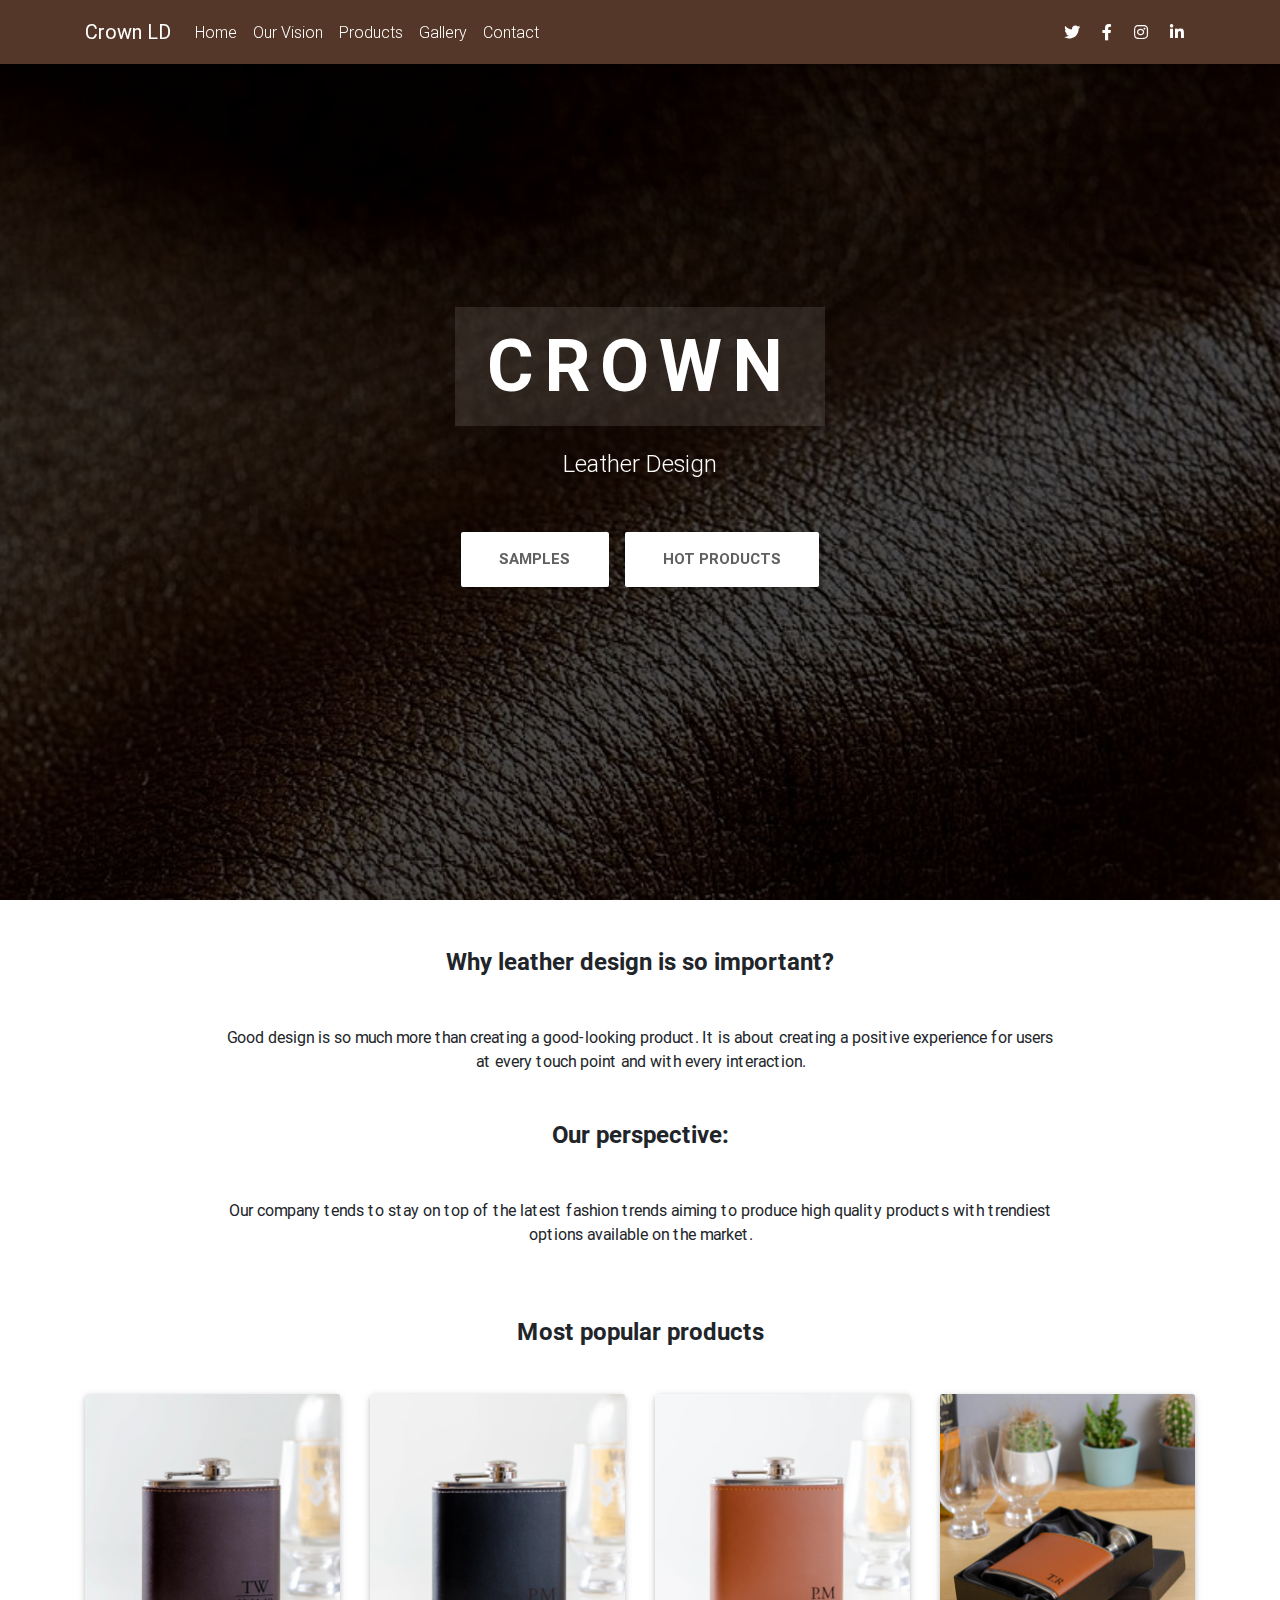
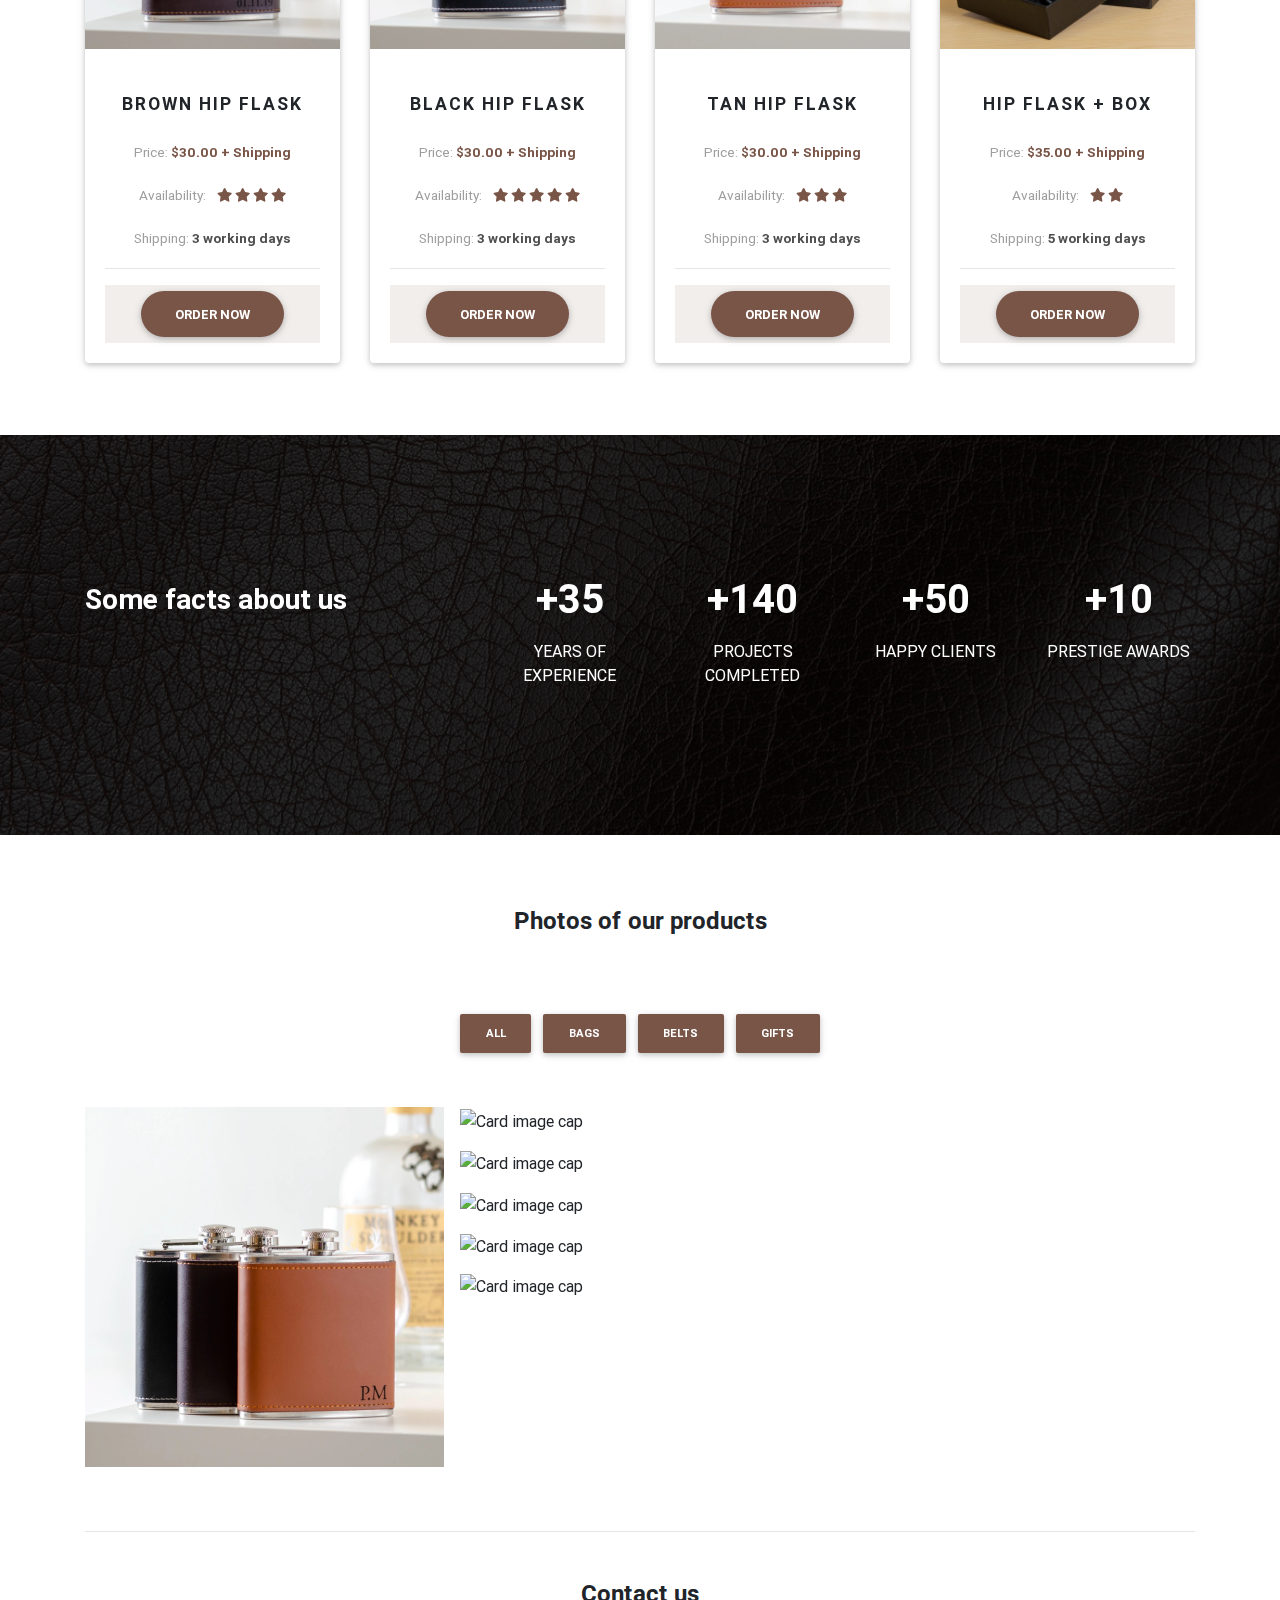
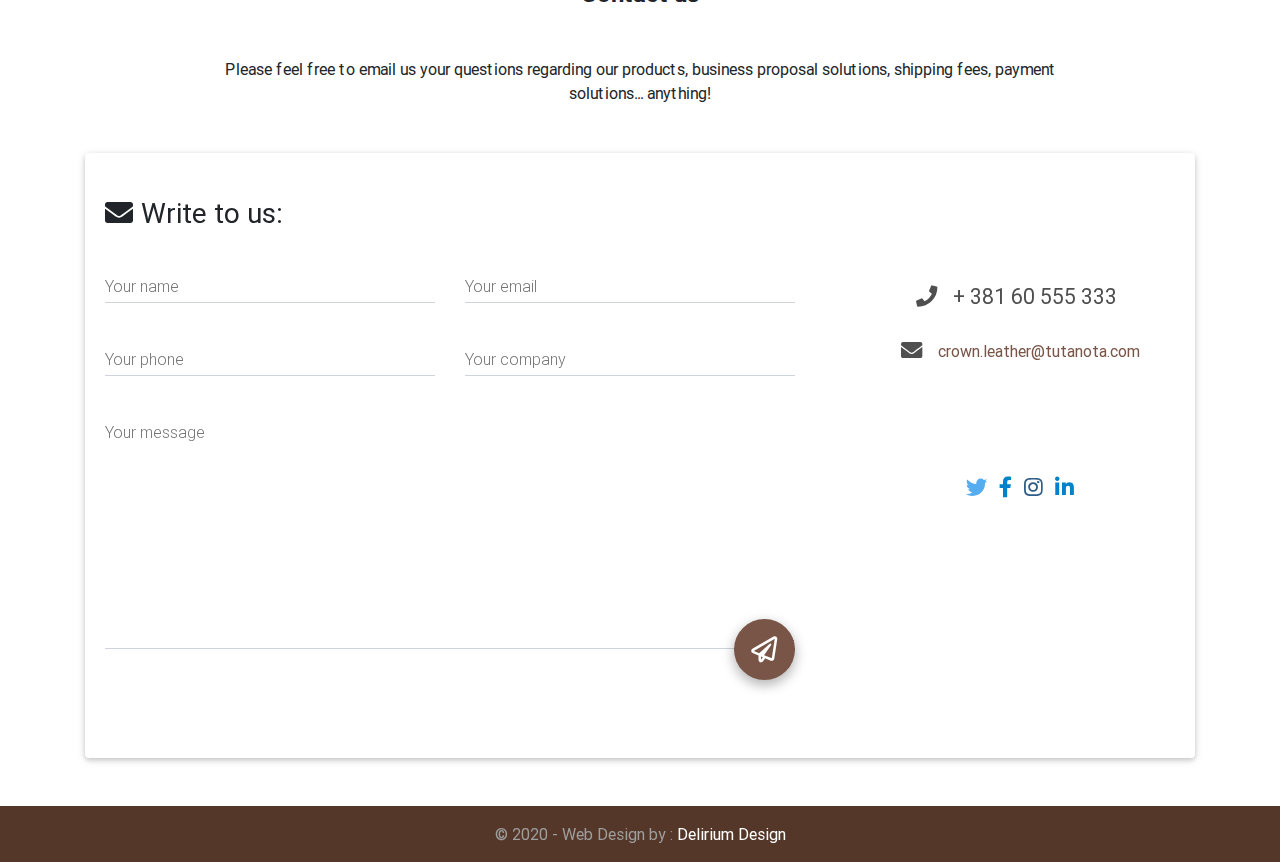
==== commit 6f667e36: "2708" ====
--- a/alt1/index.html
+++ b/alt1/index.html
@@ -106,7 +106,7 @@
     <!--/Navbar-->
 
     <!-- Intro Section -->
-    <div id="home" class="view jarallax" data-jarallax='{"speed": 0.2}' style="background-image: url(https://www.oeko-tex.com/fileadmin/_processed_/7/6/csm_Braunes_Leder_d5a7d9b0e4.jpg); background-repeat: no-repeat; background-size: cover; background-position: center center;">
+    <div id="home" class="view jarallax" data-jarallax='{"speed": 0.2}' style="background-image: url(../img/splash.jpg); background-repeat: no-repeat; background-size: cover; background-position: center center;">
       <div class="mask rgba-black-strong">
         <div class="container h-100 d-flex justify-content-center align-items-center">
           <div class="row smooth-scroll">
@@ -178,7 +178,7 @@
 
               <!--Card image-->
               <div class="view overlay">
-                <img class="card-img-top" src="https://cdn.shopify.com/s/files/1/0329/0909/products/DSC_9217_1024x1024.jpg" alt="Card image cap">
+                <img class="card-img-top" src="../img/p.brown.jpg" alt="Card image cap">
                 <a href="#!">
                   <div class="mask rgba-brown-slight"></div>
                 </a>
@@ -234,7 +234,7 @@
 
               <!--Card image-->
               <div class="view overlay">
-                <img class="card-img-top" src="https://cdn.shopify.com/s/files/1/0329/0909/products/DSC_9220_with_initials_1024x1024.jpg" alt="Card image cap">
+                <img class="card-img-top" src="../img/p.black.jpg" alt="Card image cap">
                 <a href="#!">
                   <div class="mask rgba-brown-slight"></div>
                 </a>
@@ -291,7 +291,7 @@
 
               <!--Card image-->
               <div class="view overlay">
-                <img class="card-img-top" src="https://cdn.shopify.com/s/files/1/0329/0909/products/DSC_9218_1024x1024.jpg" alt="Card image cap">
+                <img class="card-img-top" src="../img/p.tan.jpg" alt="Card image cap">
                 <a href="#!">
                   <div class="mask rgba-brown-slight"></div>
                 </a>
@@ -346,7 +346,7 @@
 
               <!--Card image-->
               <div class="view overlay">
-                <img class="card-img-top" src="https://cdn.shopify.com/s/files/1/0329/0909/products/DSC_6748_copy_1024x1024.jpg" alt="Card image cap">
+                <img class="card-img-top" src="../img/p.comp.jpg" alt="Card image cap">
                 <a href="#!">
                   <div class="mask rgba-white-slight"></div>
                 </a>
@@ -401,7 +401,7 @@
     </div>
 
     <!--Streak-->
-    <div class="streak streak-photo streak-long-2 mt-5" style="background-image: url('https://cdn-s3.sappi.com/s3fs-public/saco_C.jpg');">
+    <div class="streak streak-photo streak-long-2 mt-5" style="background-image: url('../img/leather.2.jpg');">
       <div class="flex-center rgba-black-strong">
         <div class="container h-100 d-flex justify-content-center align-items-center">
 
@@ -487,7 +487,7 @@
 
           <!-- Grid column -->
           <div class="mb-3 pics animation all 3">
-            <img class="img-fluid" src="https://cdn.shopify.com/s/files/1/0329/0909/products/DSC_9221_1024x1024.jpg" alt="Card image cap">
+            <img class="img-fluid" src="../img/p.three.jpg" alt="Card image cap">
           </div>
           <!-- Grid column -->
 
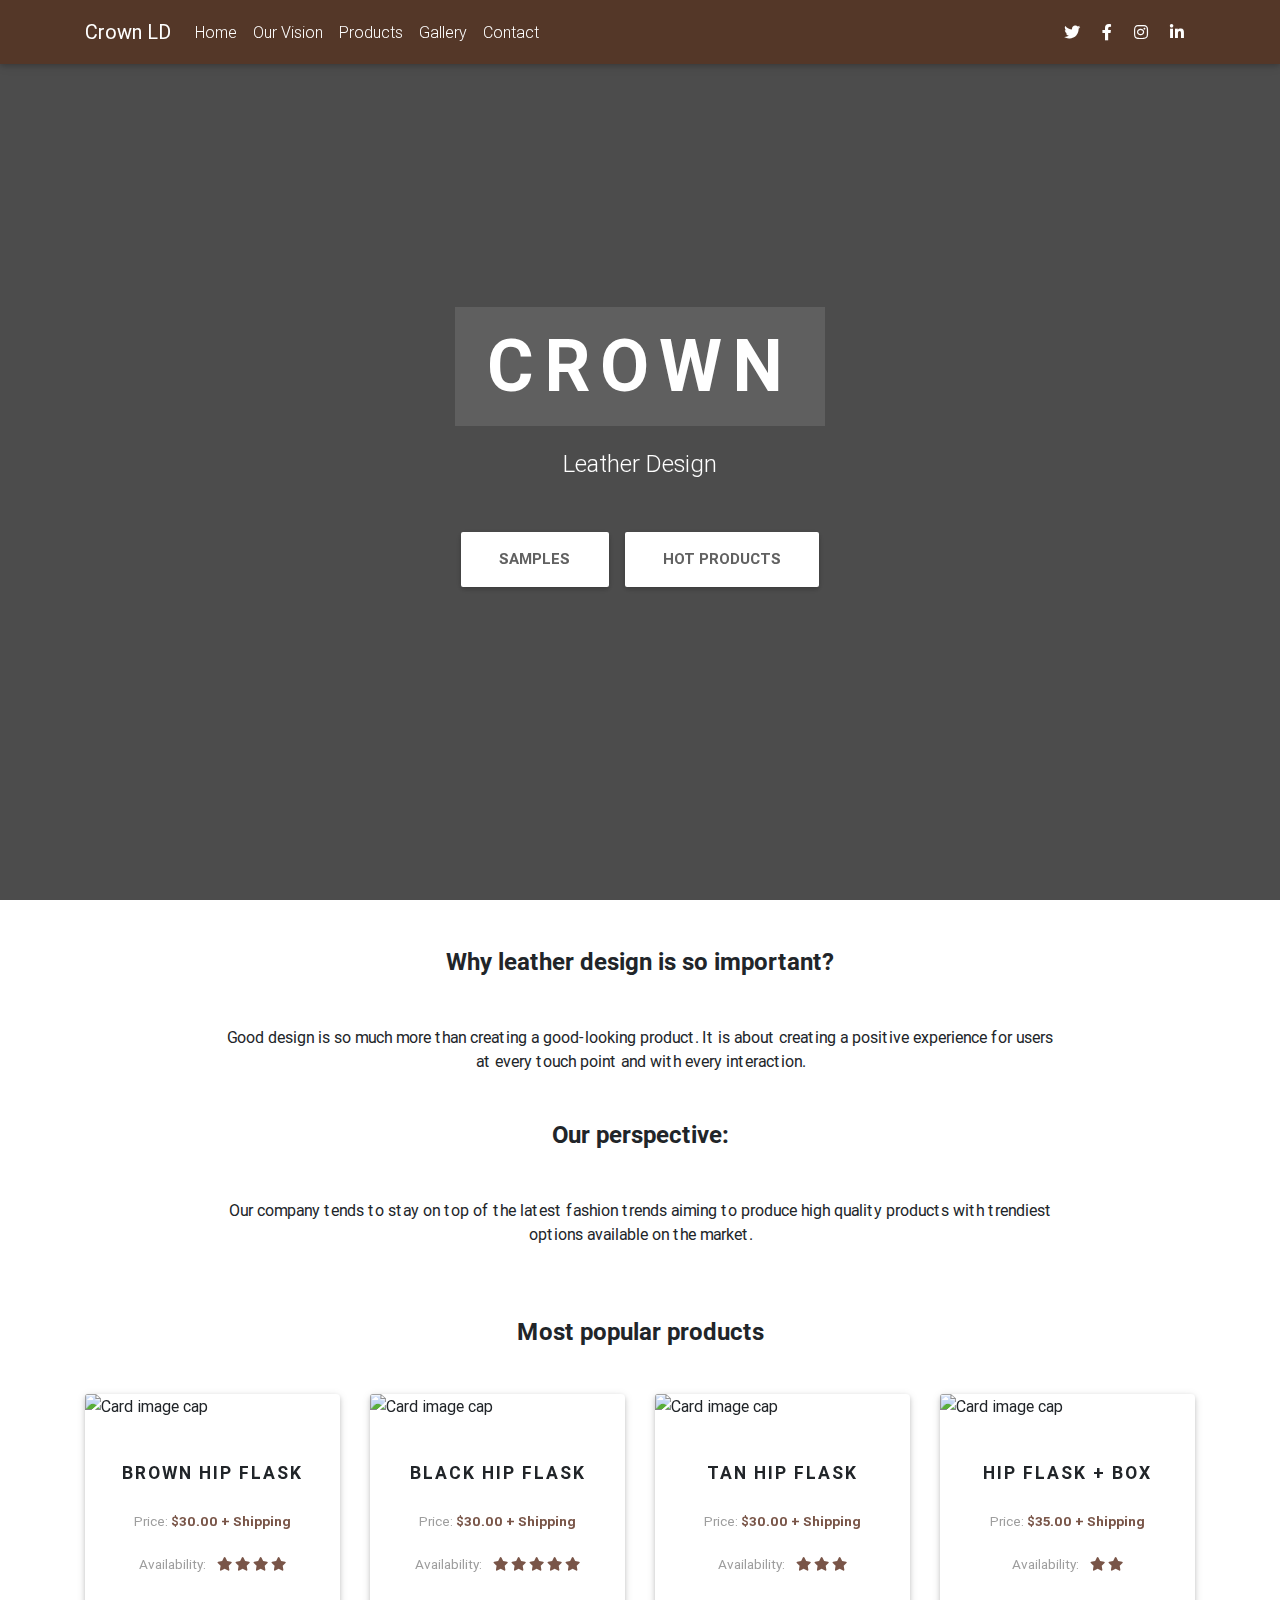
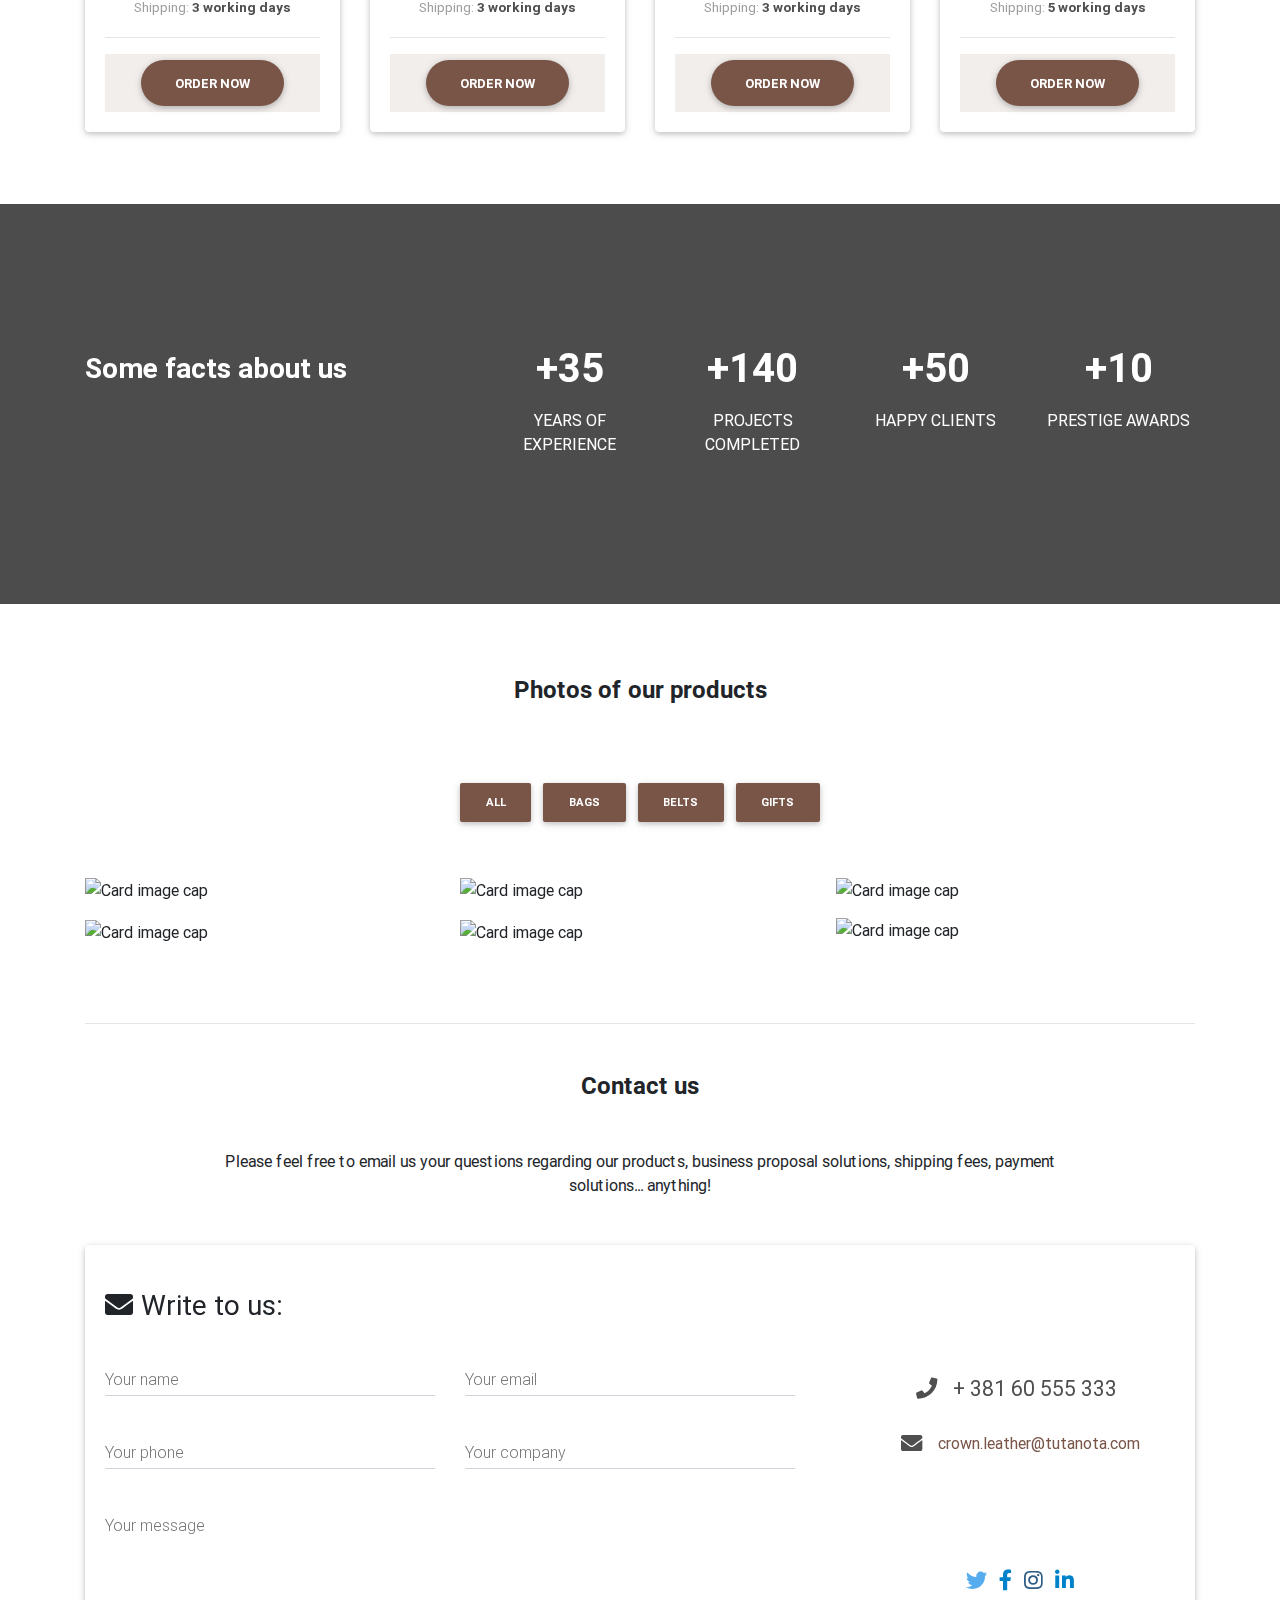
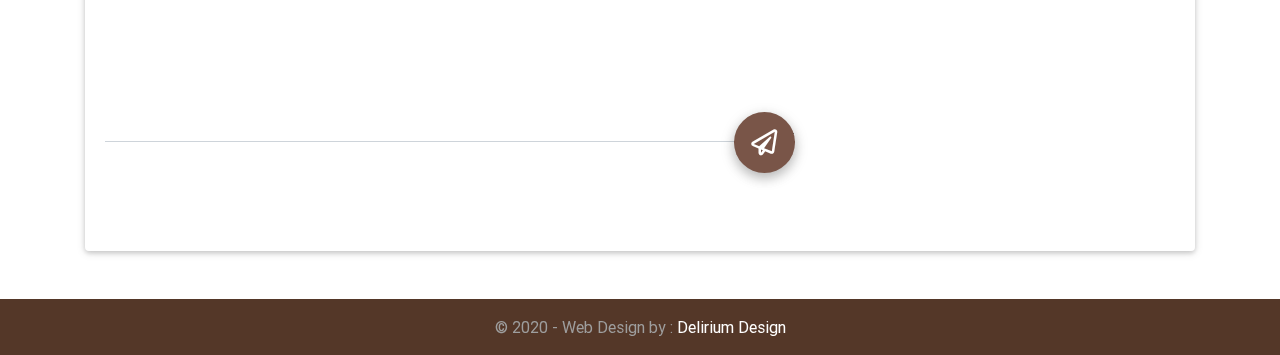
==== commit 95d98390: "2708" ====
--- a/alt1/index.html
+++ b/alt1/index.html
@@ -106,7 +106,7 @@
     <!--/Navbar-->
 
     <!-- Intro Section -->
-    <div id="home" class="view jarallax" data-jarallax='{"speed": 0.2}' style="background-image: url(../img/splash.jpg); background-repeat: no-repeat; background-size: cover; background-position: center center;">
+    <div id="home" class="view jarallax" data-jarallax='{"speed": 0.2}' style="background-image: url(https://i.imgur.com/qOGzUj4.jpg); background-repeat: no-repeat; background-size: cover; background-position: center center;">
       <div class="mask rgba-black-strong">
         <div class="container h-100 d-flex justify-content-center align-items-center">
           <div class="row smooth-scroll">
@@ -178,7 +178,7 @@
 
               <!--Card image-->
               <div class="view overlay">
-                <img class="card-img-top" src="../img/p.brown.jpg" alt="Card image cap">
+                <img class="card-img-top" src="https://i.imgur.com/ySCO87Y.jpeg" alt="Card image cap">
                 <a href="#!">
                   <div class="mask rgba-brown-slight"></div>
                 </a>
@@ -234,7 +234,7 @@
 
               <!--Card image-->
               <div class="view overlay">
-                <img class="card-img-top" src="../img/p.black.jpg" alt="Card image cap">
+                <img class="card-img-top" src="https://i.imgur.com/H89m6lu.jpeg" alt="Card image cap">
                 <a href="#!">
                   <div class="mask rgba-brown-slight"></div>
                 </a>
@@ -291,7 +291,7 @@
 
               <!--Card image-->
               <div class="view overlay">
-                <img class="card-img-top" src="../img/p.tan.jpg" alt="Card image cap">
+                <img class="card-img-top" src="https://i.imgur.com/gDO0zNY.jpg" alt="Card image cap">
                 <a href="#!">
                   <div class="mask rgba-brown-slight"></div>
                 </a>
@@ -346,7 +346,7 @@
 
               <!--Card image-->
               <div class="view overlay">
-                <img class="card-img-top" src="../img/p.comp.jpg" alt="Card image cap">
+                <img class="card-img-top" src="https://i.imgur.com/H31NE2I.jpg" alt="Card image cap">
                 <a href="#!">
                   <div class="mask rgba-white-slight"></div>
                 </a>
@@ -401,7 +401,7 @@
     </div>
 
     <!--Streak-->
-    <div class="streak streak-photo streak-long-2 mt-5" style="background-image: url('../img/leather.2.jpg');">
+    <div class="streak streak-photo streak-long-2 mt-5" style="background-image: url('https://i.imgur.com/YMdvYjo.jpeg');">
       <div class="flex-center rgba-black-strong">
         <div class="container h-100 d-flex justify-content-center align-items-center">
 
@@ -487,7 +487,7 @@
 
           <!-- Grid column -->
           <div class="mb-3 pics animation all 3">
-            <img class="img-fluid" src="../img/p.three.jpg" alt="Card image cap">
+            <img class="img-fluid" src="https://i.imgur.com/WO2DxNt.jpg" alt="Card image cap">
           </div>
           <!-- Grid column -->
 
@@ -505,13 +505,13 @@
 
           <!-- Grid column -->
           <div class="mb-3 pics animation all 3">
-            <img class="img-fluid" src="https://cdn.shopify.com/s/files/1/0329/0909/products/DSC_9221_1024x1024.jpg" alt="Card image cap">
+            <img class="img-fluid" src="https://i.imgur.com/WO2DxNt.jpg" alt="Card image cap">
             </div>
           <!-- Grid column -->
 
           <!-- Grid column -->
           <div class="mb-3 pics animation all 3">
-            	<img class="img-fluid" src="https://cdn.shopify.com/s/files/1/0329/0909/products/DSC_9221_1024x1024.jpg" alt="Card image cap">
+            	<img class="img-fluid" src="https://i.imgur.com/WO2DxNt.jpg" alt="Card image cap">
           </div>
           <!-- Grid column -->
 
